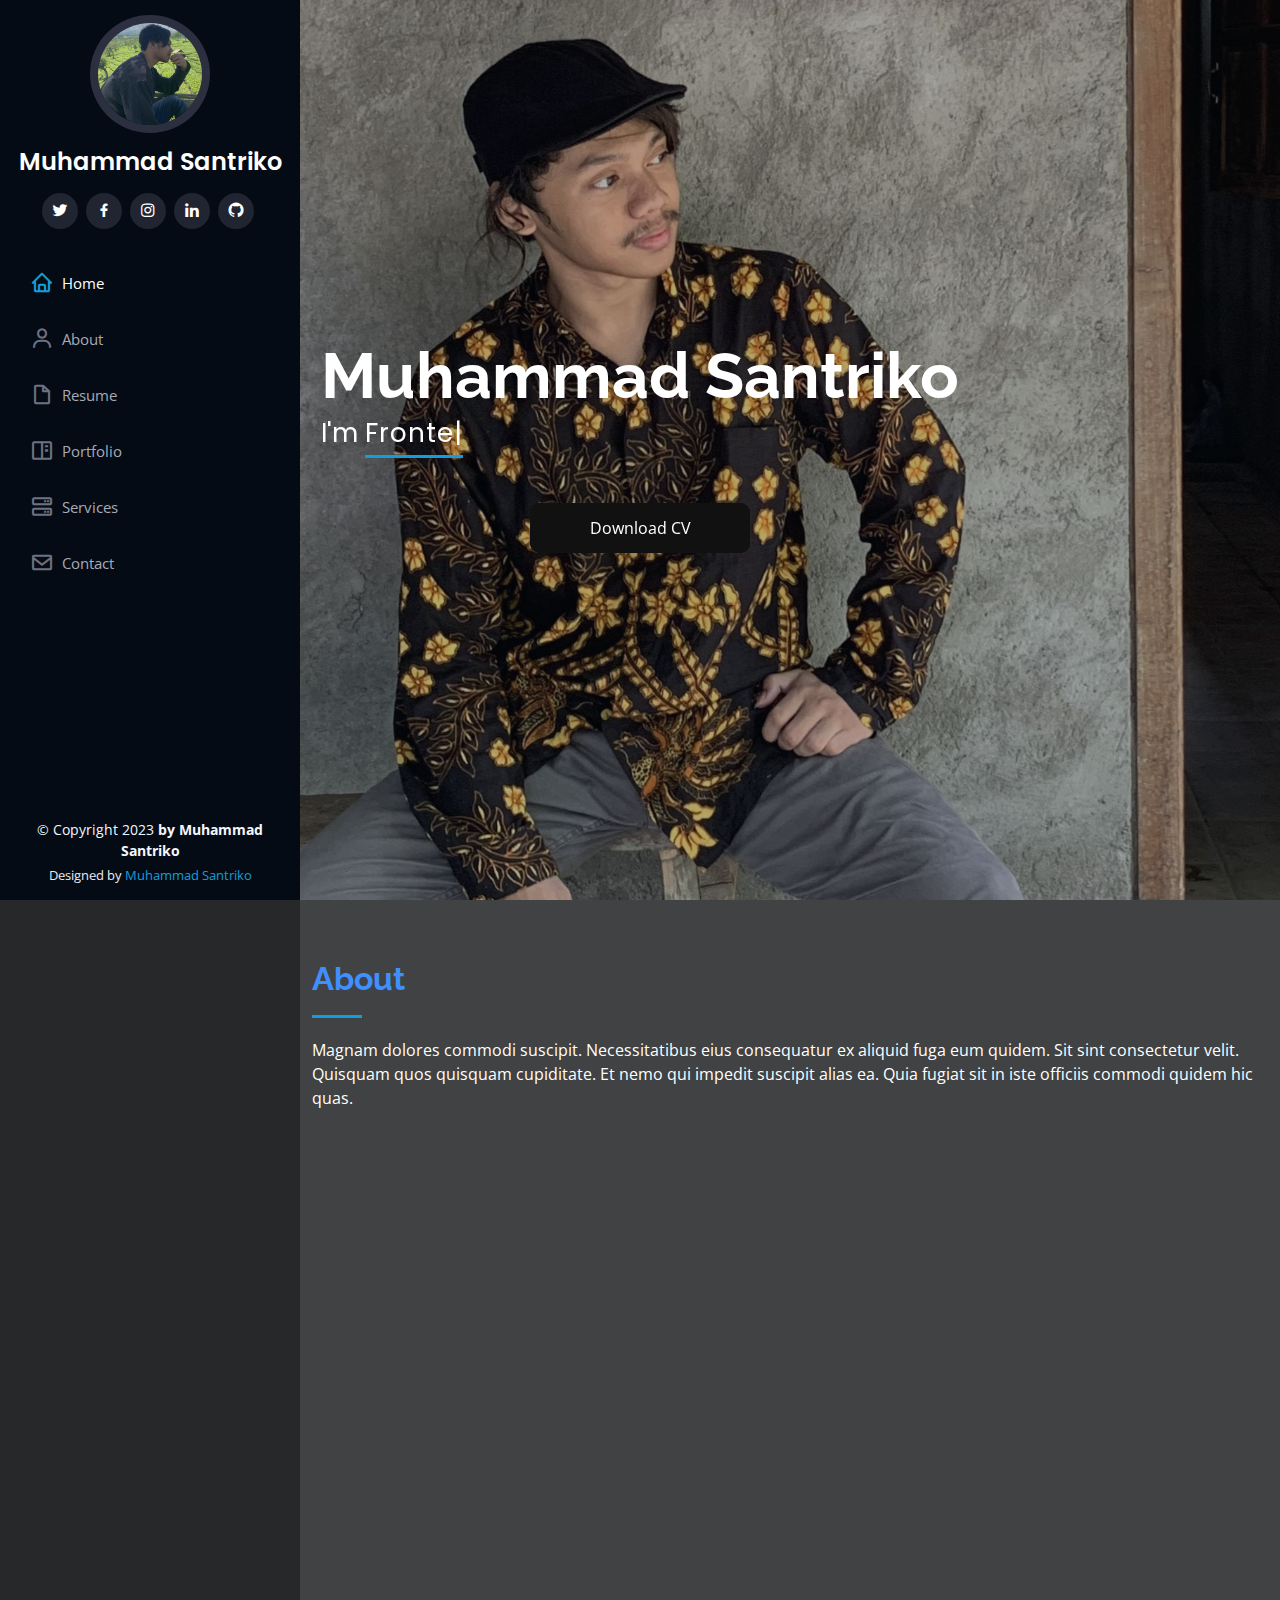
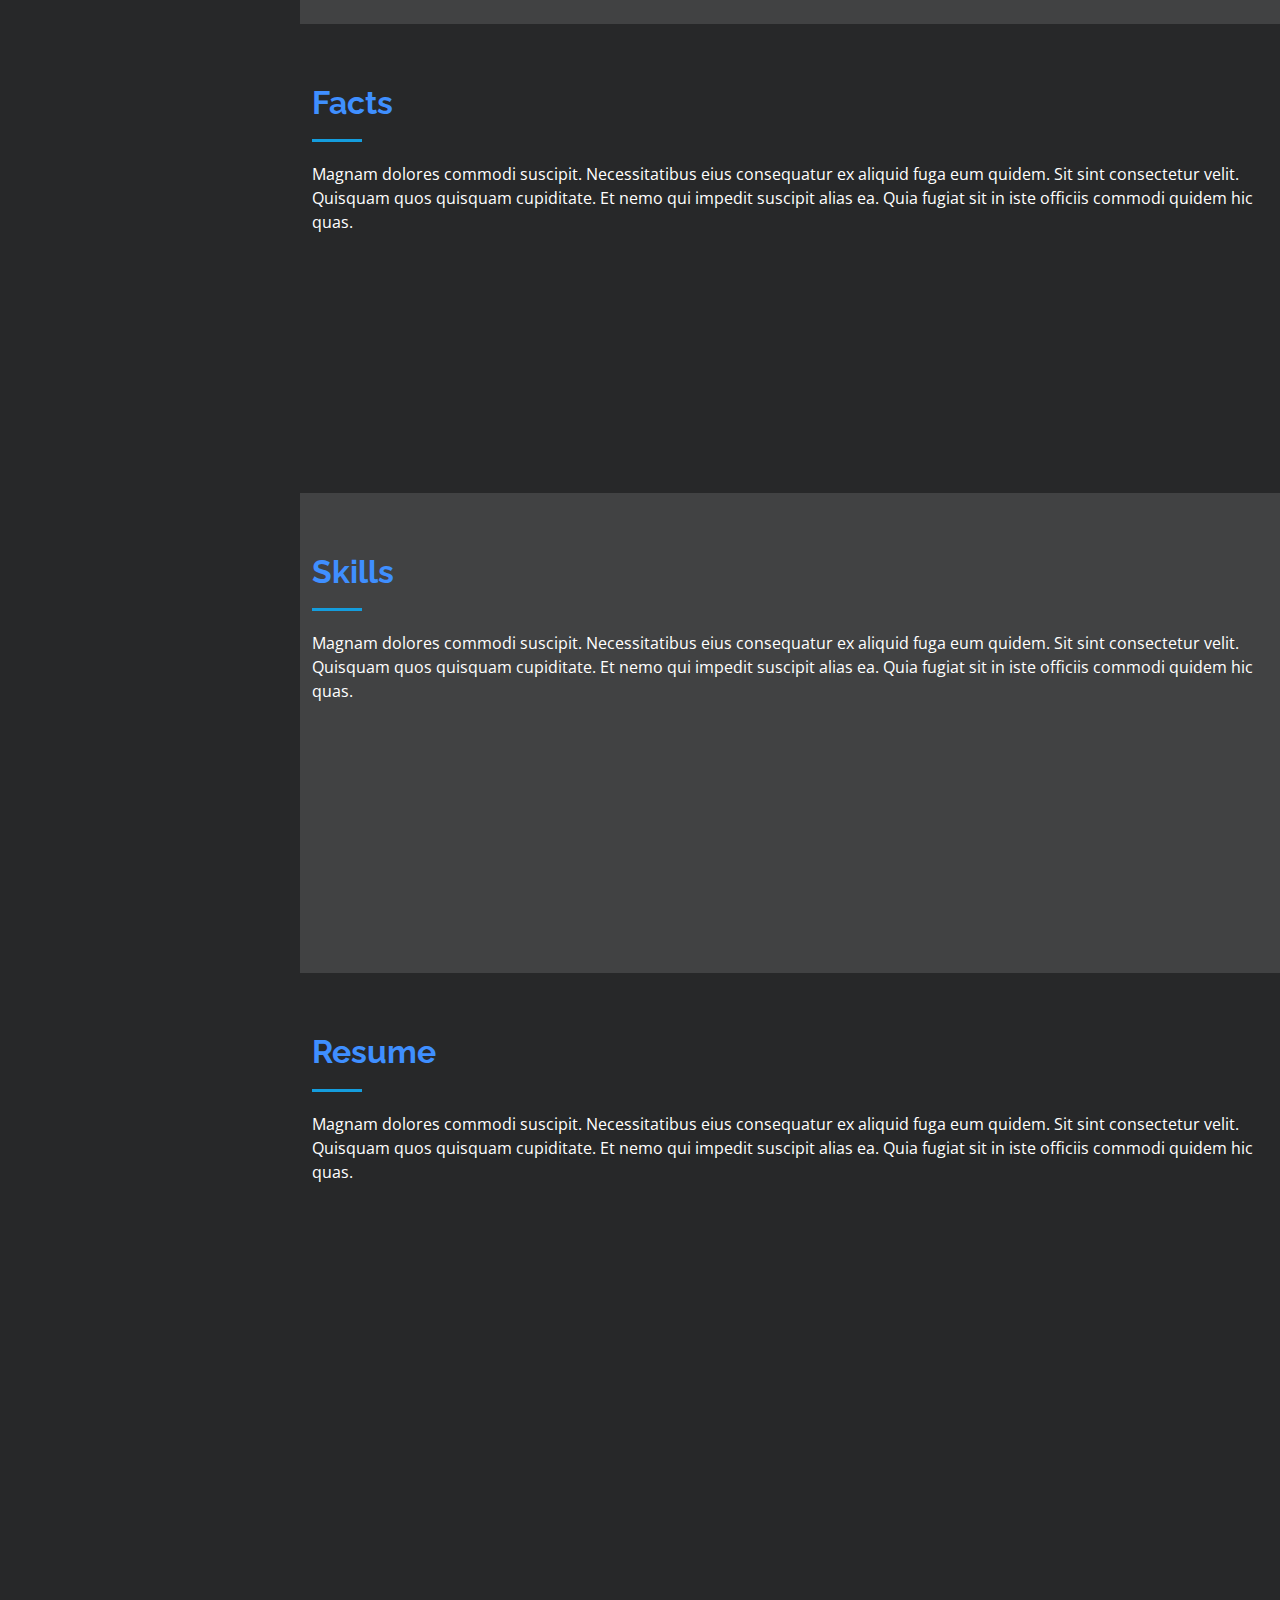
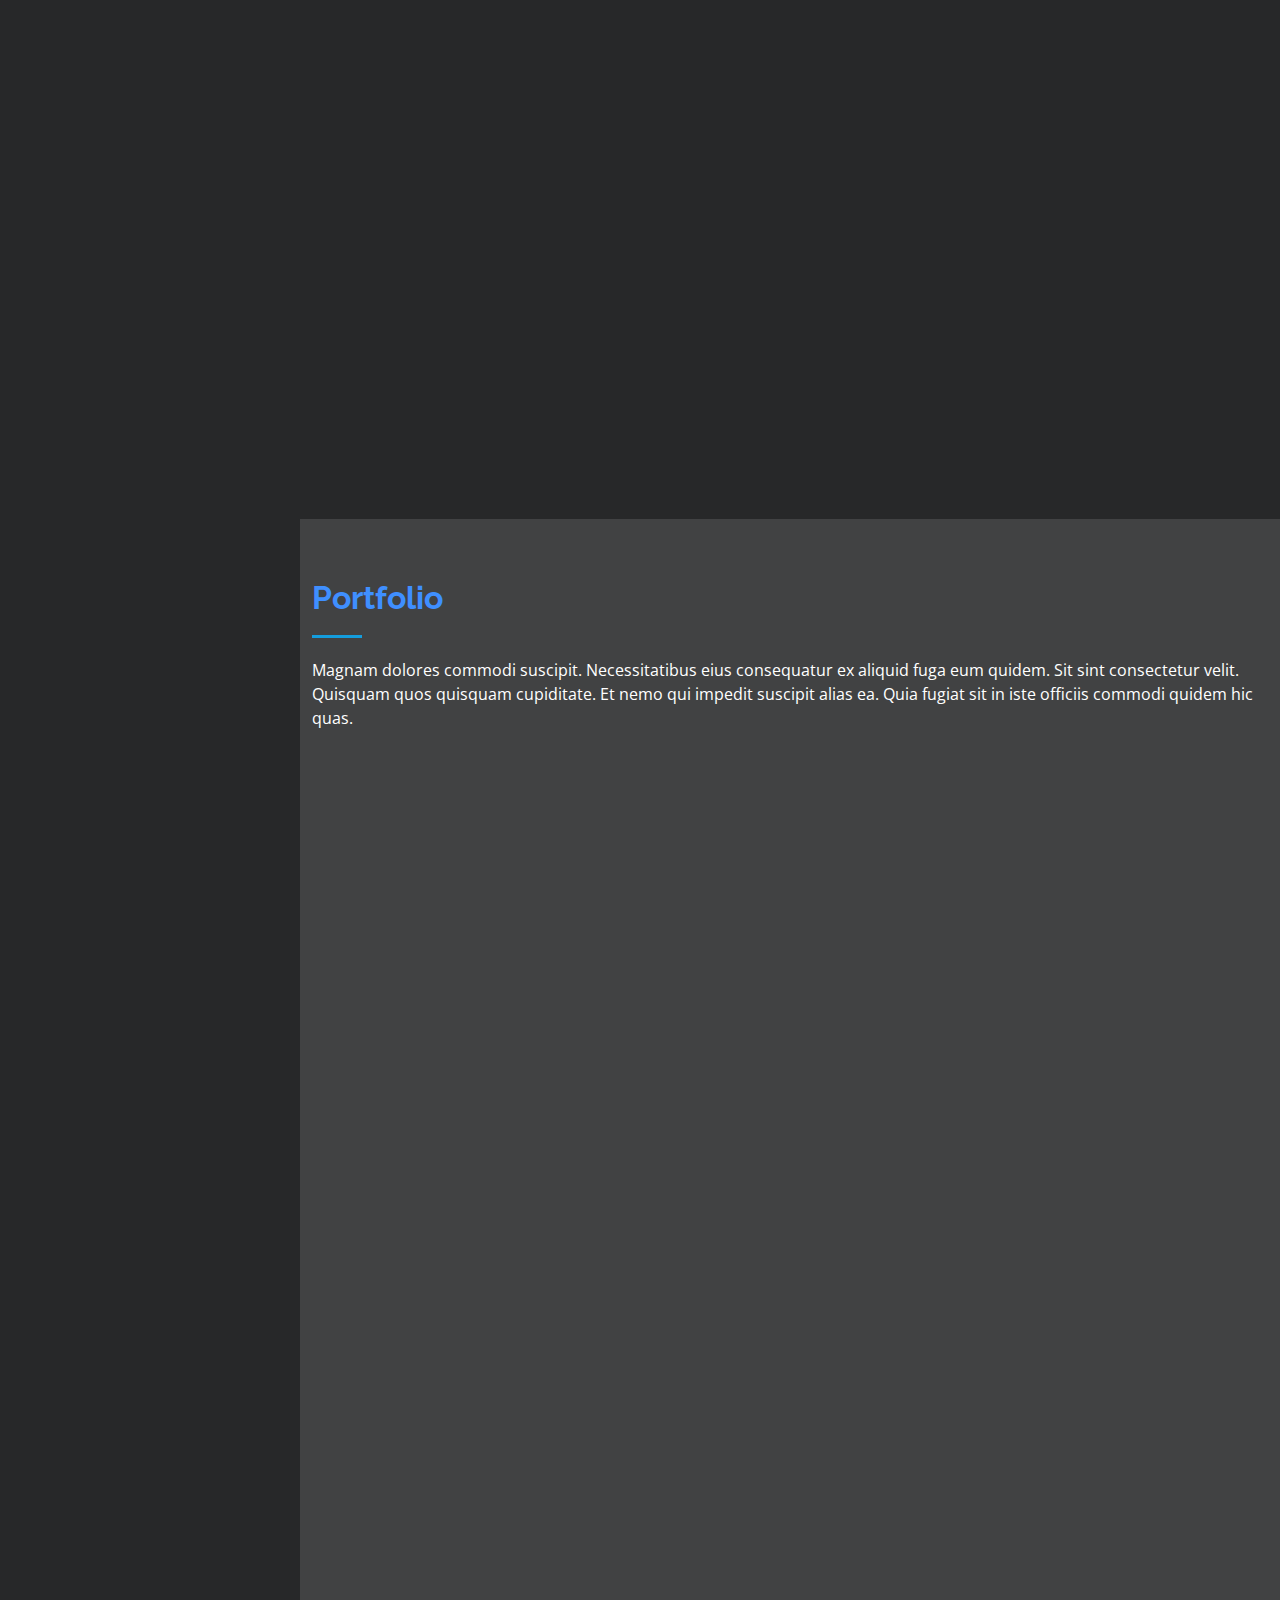
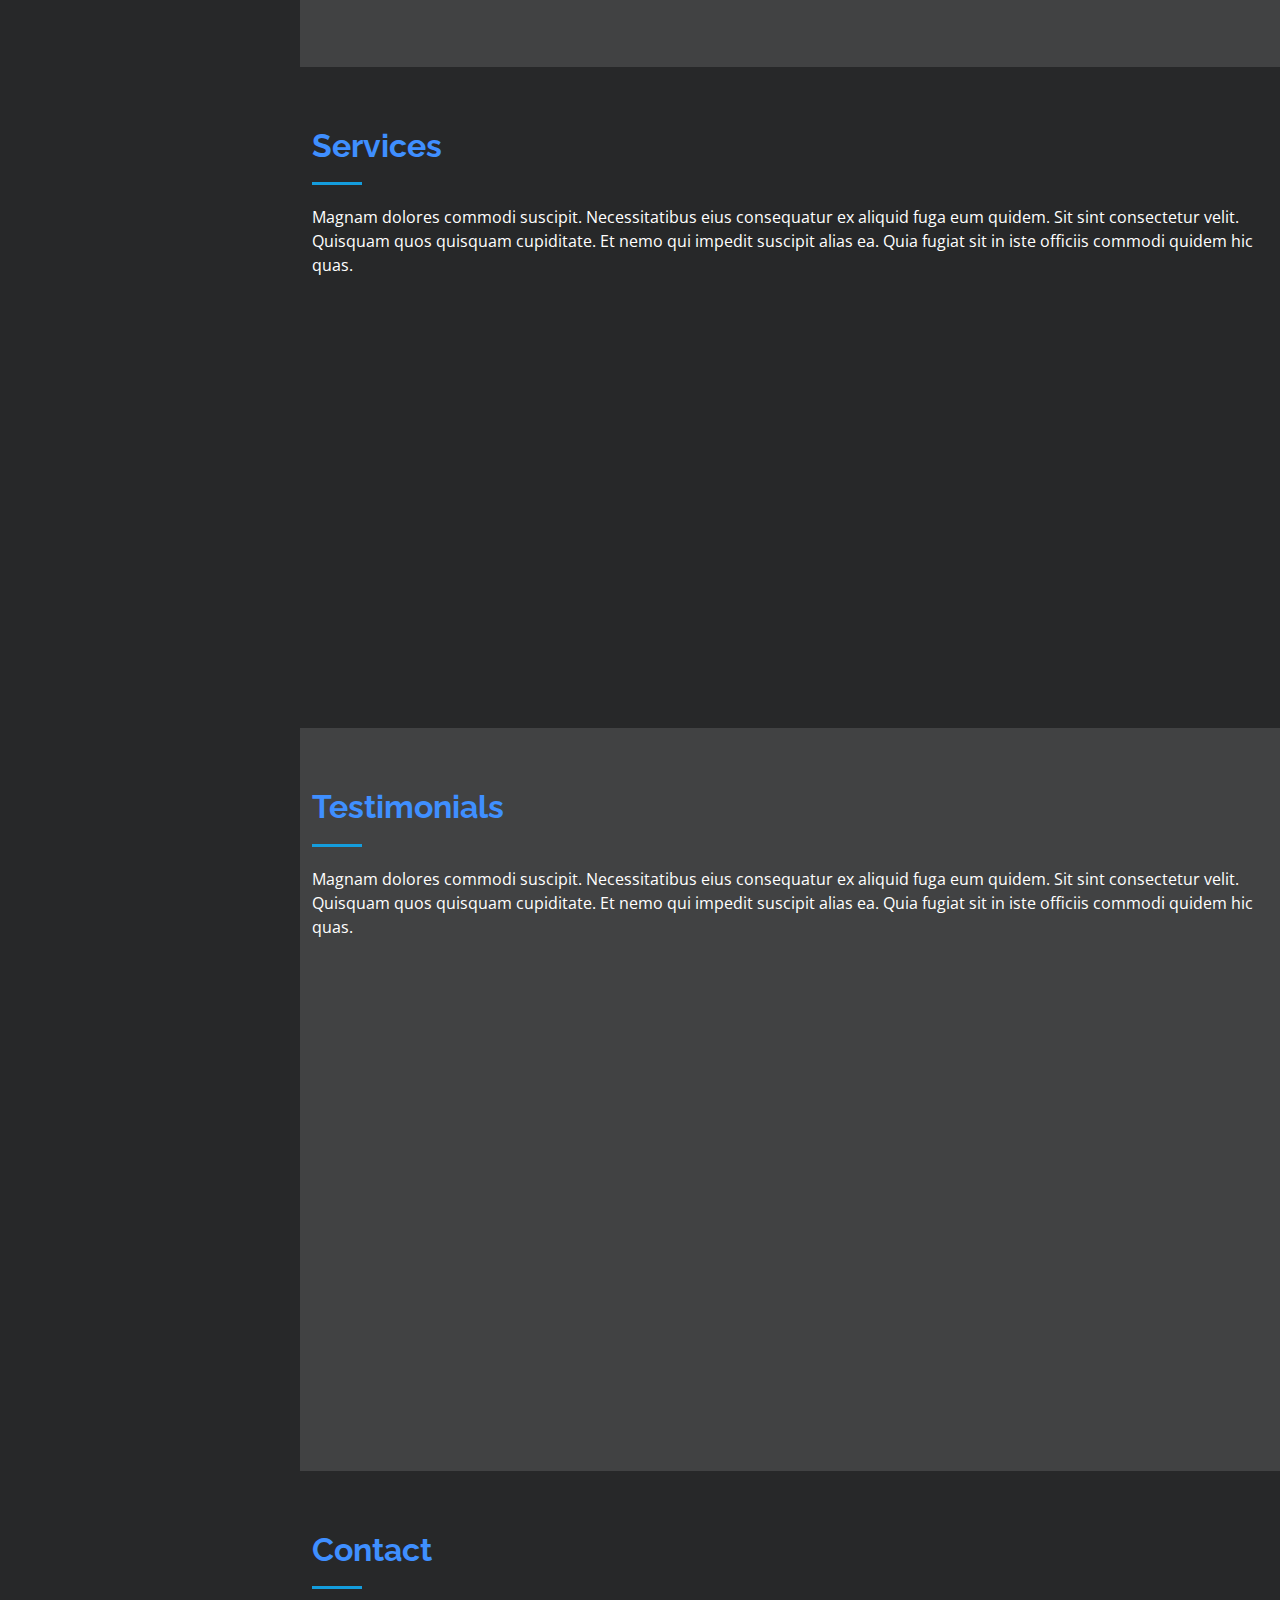
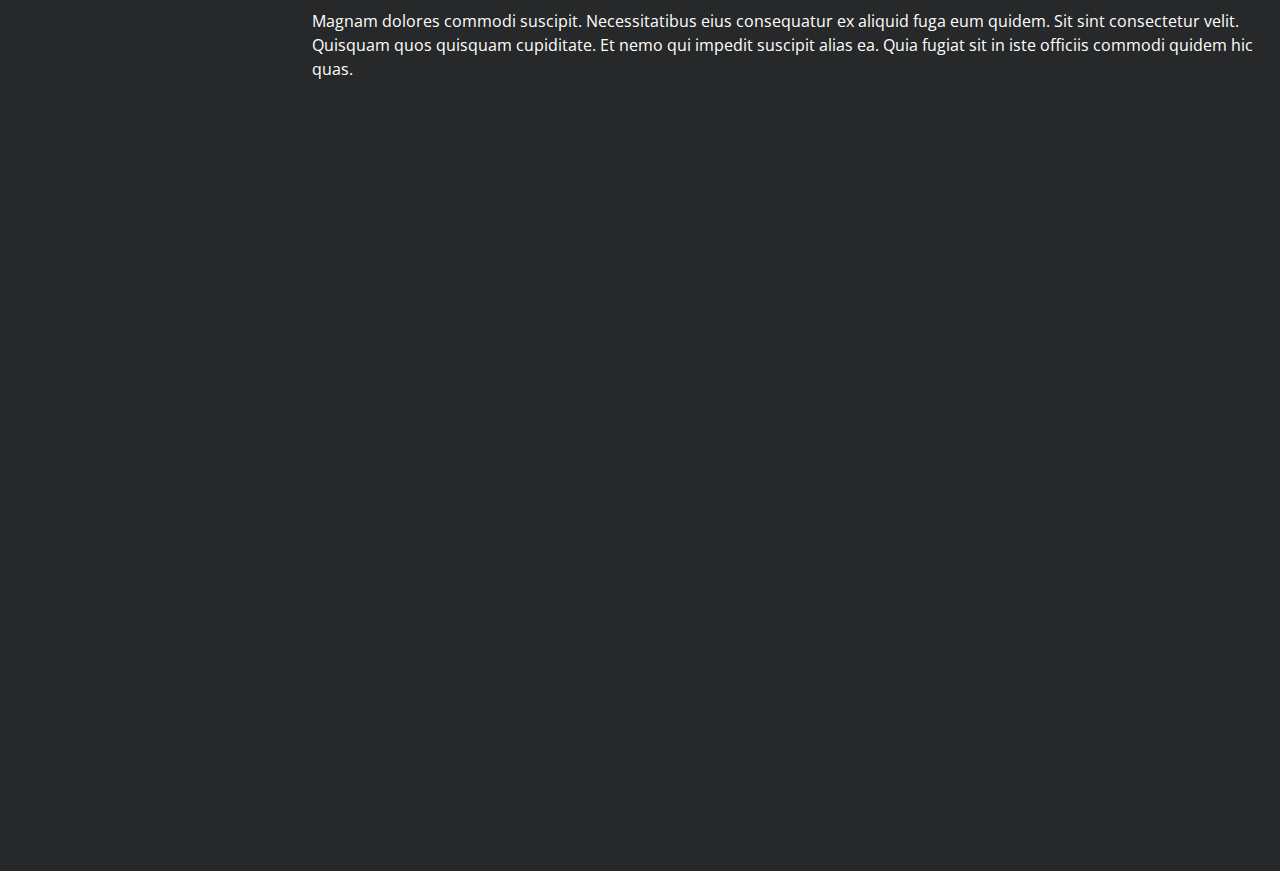
==== index.html @ e2ba1177 "first commit" ====
<!DOCTYPE html>
<html lang="en">
  <head>
    <meta charset="utf-8" />
    <meta content="width=device-width, initial-scale=1.0" name="viewport" />

    <title>Muhammad Santriko</title>
    <meta content="" name="description" />
    <meta content="" name="keywords" />

    <!-- Favicons -->
    <link href="assets/img/logo title.jpg" rel="icon" />
    <link href="assets/img/logo title.jpg" rel="logo title" />

    <!-- Google Fonts -->
    <link
      href="https://fonts.googleapis.com/css?family=Open+Sans:300,300i,400,400i,600,600i,700,700i|Raleway:300,300i,400,400i,500,500i,600,600i,700,700i|Poppins:300,300i,400,400i,500,500i,600,600i,700,700i"
      rel="stylesheet"
    />

    <!-- Vendor CSS Files -->
    <link href="assets/vendor/aos/aos.css" rel="stylesheet" />
    <link
      href="assets/vendor/bootstrap/css/bootstrap.min.css"
      rel="stylesheet"
    />
    <link
      href="assets/vendor/bootstrap-icons/bootstrap-icons.css"
      rel="stylesheet"
    />
    <link href="assets/vendor/boxicons/css/boxicons.min.css" rel="stylesheet" />
    <link
      href="assets/vendor/glightbox/css/glightbox.min.css"
      rel="stylesheet"
    />
    <link href="assets/vendor/swiper/swiper-bundle.min.css" rel="stylesheet" />

    <!-- Template Main CSS File -->
    <link href="assets/css/style.css" rel="stylesheet" />

    <!-- =======================================================
  * Template Name: iPortfolio
  * Updated: Mar 10 2023 with Bootstrap v5.2.3
  * Template URL: https://bootstrapmade.com/iportfolio-bootstrap-portfolio-websites-template/
  * Author: BootstrapMade.com
  * License: https://bootstrapmade.com/license/
  ======================================================== -->
  </head>

  <body>
    <!-- loading fake -->
    <!-- <div class="loader-wrapper">
      <span class="loader"><span class="loader-inner"></span></span>
    </div> -->
    <!-- ======= Mobile nav toggle button ======= -->
    <i class="bi bi-list mobile-nav-toggle d-xl-none"></i>

    <!-- ======= Header ======= -->
    <header id="header">
      <div class="d-flex flex-column">
        <div class="profile">
          <img
            src="assets/img/profile.JPG"
            alt=""
            class="img-fluid rounded-circle"
          />
          <h1 class="text-light">
            <a href="index.html">Muhammad Santriko </a>
          </h1>
          <div class="social-links mt-3 text-center">
            <a
              href="https://twitter.com/santrikoN"
              target="_blank"
              class="twitter"
              ><i class="bx bxl-twitter"></i
            ></a>
            <a
              href="https://www.facebook.com/profile.php?id=100075763914183"
              target="_blank"
              class="facebook"
              ><i class="bx bxl-facebook"></i
            ></a>
            <a
              href="https://instagram.com/realsantriko.id?igshid=Zjc2ZTc4Nzk="
              target="_blank"
              class="instagram"
              ><i class="bx bxl-instagram"></i
            ></a>
            <!-- <a href="#" target="_blank" class="google-plus"><i class="bx bxl-skype"></i></a> -->
            <a
              href="https://www.linkedin.com/in/muhammad-santriko-169169260/"
              target="_blank"
              class="linkedin"
              ><i class="bx bxl-linkedin"></i
            ></a>
            <a href="https://github.com/54nt71k0" target="_blank" class="github"
              ><i class="bx bxl-github"></i
            ></a>
          </div>
        </div>

        <nav id="navbar" class="nav-menu navbar">
          <ul>
            <li>
              <a href="#hero" class="nav-link scrollto active"
                ><i class="bx bx-home"></i> <span>Home</span></a
              >
            </li>
            <li>
              <a href="#about" class="nav-link scrollto"
                ><i class="bx bx-user"></i> <span>About</span></a
              >
            </li>
            <li>
              <a href="#resume" class="nav-link scrollto"
                ><i class="bx bx-file-blank"></i> <span>Resume</span></a
              >
            </li>
            <li>
              <a href="#portfolio" class="nav-link scrollto"
                ><i class="bx bx-book-content"></i> <span>Portfolio</span></a
              >
            </li>
            <li>
              <a href="#services" class="nav-link scrollto"
                ><i class="bx bx-server"></i> <span>Services</span></a
              >
            </li>
            <li>
              <a href="#contact" class="nav-link scrollto"
                ><i class="bx bx-envelope"></i> <span>Contact</span></a
              >
            </li>
          </ul>
        </nav>
        <!-- .nav-menu -->
      </div>
    </header>
    <!-- End Header -->

    <!-- ======= Hero Section ======= -->
    <section
      id="hero"
      class="d-flex flex-column justify-content-center align-items-center"
    >
      <div class="hero-container" data-aos="fade-in">
        <h1>Muhammad Santriko</h1>
        <p>
          I'm
          <span
            class="typed"
            data-typed-items="Frontend Developer, Designer, software engineer"
          ></span>
        </p>
        <div class="container d-flex justify-content-center align-items-center">
          <a href="assets/img/CV saya.pdf" target="_blank">
            <button class="glow-on-hover" type="button">Download CV</button>
          </a>
        </div>
      </div>
    </section>
    <!-- End Hero -->

    <main id="main">
      <!-- ======= About Section ======= -->
      <section id="about" class="about">
        <div class="container">
          <div class="section-title">
            <h2>About</h2>
            <p>
              Magnam dolores commodi suscipit. Necessitatibus eius consequatur
              ex aliquid fuga eum quidem. Sit sint consectetur velit. Quisquam
              quos quisquam cupiditate. Et nemo qui impedit suscipit alias ea.
              Quia fugiat sit in iste officiis commodi quidem hic quas.
            </p>
          </div>

          <div class="row">
            <div class="col-lg-4" data-aos="fade-right">
              <img src="assets/img/profile.JPG" class="img-fluid" alt="" />
            </div>
            <div class="col-lg-8 pt-4 pt-lg-0 content" data-aos="fade-left">
              <h3>Frontend Web Developer.</h3>
              <p class="fst-italic">
                Lorem ipsum dolor sit amet, consectetur adipiscing elit, sed do
                eiusmod tempor incididunt ut labore et dolore magna aliqua.
              </p>
              <div class="row">
                <div class="col-lg-6">
                  <ul>
                    <li>
                      <i class="bi bi-chevron-right"></i>
                      <strong>Birthday:</strong> <span>12 Jan 2003</span>
                    </li>
                    <li>
                      <i class="bi bi-chevron-right"></i>
                      <strong>Website:</strong> <span>www.ndaktau.com</span>
                    </li>
                    <li>
                      <i class="bi bi-chevron-right"></i>
                      <strong>Phone:</strong> <span>+62 881 0260 180 74</span>
                    </li>
                    <li>
                      <i class="bi bi-chevron-right"></i>
                      <strong>City:</strong>
                      <span
                        >Wadungasri Dalam 36 c, Waru, Sidoarjo, Indonesia</span
                      >
                    </li>
                  </ul>
                </div>
                <div class="col-lg-6">
                  <ul>
                    <li>
                      <i class="bi bi-chevron-right"></i> <strong>Age:</strong>
                      <span>20</span>
                    </li>
                    <li>
                      <i class="bi bi-chevron-right"></i>
                      <strong>Degree:</strong> <span>Master</span>
                    </li>
                    <li>
                      <i class="bi bi-chevron-right"></i>
                      <strong>PhEmailone:</strong>
                      <span>email@example.com</span>
                    </li>
                    <li>
                      <i class="bi bi-chevron-right"></i>
                      <strong>Freelance:</strong> <span>Fleksibel</span>
                    </li>
                  </ul>
                </div>
              </div>
              <p>
                Officiis eligendi itaque labore et dolorum mollitia officiis
                optio vero. Quisquam sunt adipisci omnis et ut. Nulla
                accusantium dolor incidunt officia tempore. Et eius omnis.
                Cupiditate ut dicta maxime officiis quidem quia. Sed et
                consectetur qui quia repellendus itaque neque. Aliquid amet
                quidem ut quaerat cupiditate. Ab et eum qui repellendus omnis
                culpa magni laudantium dolores.
              </p>
            </div>
          </div>
        </div>
      </section>
      <!-- End About Section -->

      <!-- ======= Facts Section ======= -->
      <section id="facts" class="facts">
        <div class="container">
          <div class="section-title">
            <h2>Facts</h2>
            <p>
              Magnam dolores commodi suscipit. Necessitatibus eius consequatur
              ex aliquid fuga eum quidem. Sit sint consectetur velit. Quisquam
              quos quisquam cupiditate. Et nemo qui impedit suscipit alias ea.
              Quia fugiat sit in iste officiis commodi quidem hic quas.
            </p>
          </div>

          <div class="row no-gutters">
            <div
              class="col-lg-3 col-md-6 d-md-flex align-items-md-stretch"
              data-aos="fade-up"
            >
              <div class="count-box">
                <i class="bi bi-emoji-smile"></i>
                <span
                  data-purecounter-start="0"
                  data-purecounter-end="232"
                  data-purecounter-duration="1"
                  class="purecounter"
                ></span>
                <p><strong>Happy Clients</strong> consequuntur quae</p>
              </div>
            </div>

            <div
              class="col-lg-3 col-md-6 d-md-flex align-items-md-stretch"
              data-aos="fade-up"
              data-aos-delay="100"
            >
              <div class="count-box">
                <i class="bi bi-journal-richtext"></i>
                <span
                  data-purecounter-start="0"
                  data-purecounter-end="521"
                  data-purecounter-duration="1"
                  class="purecounter"
                ></span>
                <p><strong>Projects</strong> adipisci atque cum quia aut</p>
              </div>
            </div>

            <div
              class="col-lg-3 col-md-6 d-md-flex align-items-md-stretch"
              data-aos="fade-up"
              data-aos-delay="200"
            >
              <div class="count-box">
                <i class="bi bi-headset"></i>
                <span
                  data-purecounter-start="0"
                  data-purecounter-end="1453"
                  data-purecounter-duration="1"
                  class="purecounter"
                ></span>
                <p><strong>Hours Of Support</strong> aut commodi quaerat</p>
              </div>
            </div>

            <div
              class="col-lg-3 col-md-6 d-md-flex align-items-md-stretch"
              data-aos="fade-up"
              data-aos-delay="300"
            >
              <div class="count-box">
                <i class="bi bi-people"></i>
                <span
                  data-purecounter-start="0"
                  data-purecounter-end="32"
                  data-purecounter-duration="1"
                  class="purecounter"
                ></span>
                <p><strong>Hard Workers</strong> rerum asperiores dolor</p>
              </div>
            </div>
          </div>
        </div>
      </section>
      <!-- End Facts Section -->

      <!-- ======= Skills Section ======= -->
      <section id="skills" class="skills section-bg">
        <div class="container">
          <div class="section-title">
            <h2>Skills</h2>
            <p>
              Magnam dolores commodi suscipit. Necessitatibus eius consequatur
              ex aliquid fuga eum quidem. Sit sint consectetur velit. Quisquam
              quos quisquam cupiditate. Et nemo qui impedit suscipit alias ea.
              Quia fugiat sit in iste officiis commodi quidem hic quas.
            </p>
          </div>

          <div class="row skills-content">
            <div class="col-lg-6" data-aos="fade-up">
              <div class="progress">
                <span class="skill">HTML <i class="val">100%</i></span>
                <div class="progress-bar-wrap">
                  <div
                    class="progress-bar"
                    role="progressbar"
                    aria-valuenow="100"
                    aria-valuemin="0"
                    aria-valuemax="100"
                  ></div>
                </div>
              </div>

              <div class="progress">
                <span class="skill">CSS <i class="val">90%</i></span>
                <div class="progress-bar-wrap">
                  <div
                    class="progress-bar"
                    role="progressbar"
                    aria-valuenow="90"
                    aria-valuemin="0"
                    aria-valuemax="100"
                  ></div>
                </div>
              </div>

              <div class="progress">
                <span class="skill">JavaScript <i class="val">75%</i></span>
                <div class="progress-bar-wrap">
                  <div
                    class="progress-bar"
                    role="progressbar"
                    aria-valuenow="75"
                    aria-valuemin="0"
                    aria-valuemax="100"
                  ></div>
                </div>
              </div>
            </div>

            <div class="col-lg-6" data-aos="fade-up" data-aos-delay="100">
              <div class="progress">
                <span class="skill">PHP <i class="val">80%</i></span>
                <div class="progress-bar-wrap">
                  <div
                    class="progress-bar"
                    role="progressbar"
                    aria-valuenow="80"
                    aria-valuemin="0"
                    aria-valuemax="100"
                  ></div>
                </div>
              </div>

              <div class="progress">
                <span class="skill">Figma <i class="val">90%</i></span>
                <div class="progress-bar-wrap">
                  <div
                    class="progress-bar"
                    role="progressbar"
                    aria-valuenow="90"
                    aria-valuemin="0"
                    aria-valuemax="100"
                  ></div>
                </div>
              </div>

              <!-- <div class="progress">
                <span class="skill">WordPress/CMS <i class="val">90%</i></span>
                <div class="progress-bar-wrap">
                  <div
                    class="progress-bar"
                    role="progressbar"
                    aria-valuenow="90"
                    aria-valuemin="0"
                    aria-valuemax="100"
                  ></div>
                </div>
              </div> -->

              <div class="progress">
                <span class="skill">Corel Draw <i class="val">80%</i></span>
                <div class="progress-bar-wrap">
                  <div
                    class="progress-bar"
                    role="progressbar"
                    aria-valuenow="80"
                    aria-valuemin="0"
                    aria-valuemax="100"
                  ></div>
                </div>
              </div>
            </div>
          </div>
        </div>
      </section>
      <!-- End Skills Section -->

      <!-- ======= Resume Section ======= -->
      <section id="resume" class="resume">
        <div class="container">
          <div class="section-title">
            <h2>Resume</h2>
            <p>
              Magnam dolores commodi suscipit. Necessitatibus eius consequatur
              ex aliquid fuga eum quidem. Sit sint consectetur velit. Quisquam
              quos quisquam cupiditate. Et nemo qui impedit suscipit alias ea.
              Quia fugiat sit in iste officiis commodi quidem hic quas.
            </p>
          </div>

          <div class="row">
            <div class="col-lg-6" data-aos="fade-up">
              <h3 class="resume-title">Ringkasan</h3>
              <div class="resume-item pb-0">
                <h4>Muhammad Santriko</h4>
                <p>
                  <em style="color: #ffff"
                    >Innovative and deadline-driven Graphic Designer with 3+
                    years of experience designing and developing user-centered
                    digital/print marketing material from initial concept to
                    final, polished deliverable.</em
                  >
                </p>
                <ul>
                  <li style="color: #ffff">Portland par 127,Orlando, FL</li>
                  <li style="color: #ffff">(123) 456-7891</li>
                  <li style="color: #ffff">alice.barkley@example.com</li>
                </ul>
              </div>

              <h3 class="resume-title">Pendidikan</h3>
              <div class="resume-item">
                <h4>Multimedia &amp; Desain Grafis</h4>
                <h5>2018 - 2021</h5>
                <p><em style="color: #ffff">SMK AL-ISLAH SURABAYA</em></p>
                <p style="color: #ffff">
                  Qui deserunt veniam. Et sed aliquam labore tempore sed
                  quisquam iusto autem sit. Ea vero voluptatum qui ut
                  dignissimos deleniti nerada porti sand markend
                </p>
              </div>
              <div class="resume-item">
                <h4>Sarjana Informatika</h4>
                <h5>2021 - 202...</h5>
                <p>
                  <em style="color: #ffff">Universitas 17 Agustus Surabaya</em>
                </p>
                <p style="color: #ffff">
                  Quia nobis sequi est occaecati aut. Repudiandae et iusto quae
                  reiciendis et quis Eius vel ratione eius unde vitae rerum
                  voluptates asperiores voluptatem Earum molestiae consequatur
                  neque etlon sader mart dila
                </p>
              </div>
            </div>
            <div class="col-lg-6" data-aos="fade-up" data-aos-delay="100">
              <h3 class="resume-title">Pengalaman Profesional</h3>
              <div class="resume-item">
                <h4>Junior Frontend Developer</h4>
                <h5>2023 - Sekarang</h5>
                <p><em style="color: #ffff">Di sekitar</em></p>
                <ul>
                  <li style="color: #ffff">
                    Lead in the design, development, and implementation of the
                    graphic, layout, and production communication materials
                  </li>
                  <li style="color: #ffff">
                    Delegate tasks to the 7 members of the design team and
                    provide counsel on all aspects of the project.
                  </li>
                  <li style="color: #ffff">
                    Supervise the assessment of all graphic materials in order
                    to ensure quality and accuracy of the design
                  </li>
                  <li style="color: #ffff">
                    Oversee the efficient use of production project budgets
                    ranging from $2,000 - $25,000
                  </li>
                </ul>
              </div>
              <div class="resume-item">
                <h4>Graphic design specialist</h4>
                <h5>2017 - 2018</h5>
                <p>
                  <em style="color: #ffff"
                    >Stepping Stone Advertising, New York, NY</em
                  >
                </p>
                <ul>
                  <li style="color: #ffff">
                    Developed numerous marketing programs (logos,
                    brochures,infographics, presentations, and advertisements).
                  </li>
                  <li style="color: #ffff">
                    Managed up to 5 projects or tasks at a given time while
                    under pressure
                  </li>
                  <li style="color: #ffff">
                    Recommended and consulted with clients on the most
                    appropriate graphic design
                  </li>
                  <li style="color: #ffff">
                    Created 4+ design presentations and proposals a month for
                    clients and account managers
                  </li>
                </ul>
              </div>
            </div>
          </div>
        </div>
      </section>
      <!-- End Resume Section -->

      <!-- ======= Portfolio Section ======= -->
      <section id="portfolio" class="portfolio section-bg">
        <div class="container">
          <div class="section-title">
            <h2>Portfolio</h2>
            <p>
              Magnam dolores commodi suscipit. Necessitatibus eius consequatur
              ex aliquid fuga eum quidem. Sit sint consectetur velit. Quisquam
              quos quisquam cupiditate. Et nemo qui impedit suscipit alias ea.
              Quia fugiat sit in iste officiis commodi quidem hic quas.
            </p>
          </div>

          <div class="row" data-aos="fade-up">
            <div class="col-lg-12 d-flex justify-content-center">
              <ul id="portfolio-flters">
                <li data-filter="*" class="filter-active">All</li>
                <li data-filter=".filter-app">App</li>
                <li data-filter=".filter-card">Card</li>
                <li data-filter=".filter-web">Web</li>
              </ul>
            </div>
          </div>

          <div
            class="row portfolio-container"
            data-aos="fade-up"
            data-aos-delay="100"
          >
            <div class="col-lg-4 col-md-6 portfolio-item filter-app">
              <div class="portfolio-wrap">
                <img
                  src="assets/img/portfolio/portfolio-1.jpg"
                  class="img-fluid"
                  alt=""
                />
                <div class="portfolio-links">
                  <a
                    href="assets/img/portfolio/portfolio-1.jpg"
                    data-gallery="portfolioGallery"
                    class="portfolio-lightbox"
                    title="App 1"
                    ><i class="bi bi-zoom-in"></i
                  ></a>
                  <a href="portfolio-details.html" title="More Details"
                    ><i class="bx bx-link"></i
                  ></a>
                </div>
              </div>
            </div>

            <div class="col-lg-4 col-md-6 portfolio-item filter-web">
              <div class="portfolio-wrap">
                <img
                  src="assets/img/portfolio/portfolio-2.jpg"
                  class="img-fluid"
                  alt=""
                />
                <div class="portfolio-links">
                  <a
                    href="assets/img/portfolio/portfolio-2.jpg"
                    data-gallery="portfolioGallery"
                    class="portfolio-lightbox"
                    title="Web 3"
                    ><i class="bi bi-zoom-in"></i
                  ></a>
                  <a href="portfolio-details.html" title="More Details"
                    ><i class="bx bx-link"></i
                  ></a>
                </div>
              </div>
            </div>

            <div class="col-lg-4 col-md-6 portfolio-item filter-app">
              <div class="portfolio-wrap">
                <img
                  src="assets/img/portfolio/portfolio-3.jpg"
                  class="img-fluid"
                  alt=""
                />
                <div class="portfolio-links">
                  <a
                    href="assets/img/portfolio/portfolio-3.jpg"
                    data-gallery="portfolioGallery"
                    class="portfolio-lightbox"
                    title="App 2"
                    ><i class="bi bi-zoom-in"></i
                  ></a>
                  <a href="portfolio-details.html" title="More Details"
                    ><i class="bx bx-link"></i
                  ></a>
                </div>
              </div>
            </div>

            <div class="col-lg-4 col-md-6 portfolio-item filter-card">
              <div class="portfolio-wrap">
                <img
                  src="assets/img/portfolio/portfolio-4.jpg"
                  class="img-fluid"
                  alt=""
                />
                <div class="portfolio-links">
                  <a
                    href="assets/img/portfolio/portfolio-4.jpg"
                    data-gallery="portfolioGallery"
                    class="portfolio-lightbox"
                    title="Card 2"
                    ><i class="bi bi-zoom-in"></i
                  ></a>
                  <a href="portfolio-details.html" title="More Details"
                    ><i class="bx bx-link"></i
                  ></a>
                </div>
              </div>
            </div>

            <div class="col-lg-4 col-md-6 portfolio-item filter-web">
              <div class="portfolio-wrap">
                <img
                  src="assets/img/portfolio/portfolio-5.jpg"
                  class="img-fluid"
                  alt=""
                />
                <div class="portfolio-links">
                  <a
                    href="assets/img/portfolio/portfolio-5.jpg"
                    data-gallery="portfolioGallery"
                    class="portfolio-lightbox"
                    title="Web 2"
                    ><i class="bi bi-zoom-in"></i
                  ></a>
                  <a href="portfolio-details.html" title="More Details"
                    ><i class="bx bx-link"></i
                  ></a>
                </div>
              </div>
            </div>

            <div class="col-lg-4 col-md-6 portfolio-item filter-app">
              <div class="portfolio-wrap">
                <img
                  src="assets/img/portfolio/portfolio-6.jpg"
                  class="img-fluid"
                  alt=""
                />
                <div class="portfolio-links">
                  <a
                    href="assets/img/portfolio/portfolio-6.jpg"
                    data-gallery="portfolioGallery"
                    class="portfolio-lightbox"
                    title="App 3"
                    ><i class="bi bi-zoom-in"></i
                  ></a>
                  <a href="portfolio-details.html" title="More Details"
                    ><i class="bx bx-link"></i
                  ></a>
                </div>
              </div>
            </div>

            <div class="col-lg-4 col-md-6 portfolio-item filter-card">
              <div class="portfolio-wrap">
                <img
                  src="assets/img/portfolio/portfolio-7.jpg"
                  class="img-fluid"
                  alt=""
                />
                <div class="portfolio-links">
                  <a
                    href="assets/img/portfolio/portfolio-7.jpg"
                    data-gallery="portfolioGallery"
                    class="portfolio-lightbox"
                    title="Card 1"
                    ><i class="bi bi-zoom-in"></i
                  ></a>
                  <a href="portfolio-details.html" title="More Details"
                    ><i class="bx bx-link"></i
                  ></a>
                </div>
              </div>
            </div>

            <div class="col-lg-4 col-md-6 portfolio-item filter-card">
              <div class="portfolio-wrap">
                <img
                  src="assets/img/portfolio/portfolio-8.jpg"
                  class="img-fluid"
                  alt=""
                />
                <div class="portfolio-links">
                  <a
                    href="assets/img/portfolio/portfolio-8.jpg"
                    data-gallery="portfolioGallery"
                    class="portfolio-lightbox"
                    title="Card 3"
                    ><i class="bi bi-zoom-in"></i
                  ></a>
                  <a href="portfolio-details.html" title="More Details"
                    ><i class="bx bx-link"></i
                  ></a>
                </div>
              </div>
            </div>

            <div class="col-lg-4 col-md-6 portfolio-item filter-web">
              <div class="portfolio-wrap">
                <img
                  src="assets/img/portfolio/portfolio-9.jpg"
                  class="img-fluid"
                  alt=""
                />
                <div class="portfolio-links">
                  <a
                    href="assets/img/portfolio/portfolio-9.jpg"
                    data-gallery="portfolioGallery"
                    class="portfolio-lightbox"
                    title="Web 3"
                    ><i class="bi bi-zoom-in"></i
                  ></a>
                  <a href="portfolio-details.html" title="More Details"
                    ><i class="bx bx-link"></i
                  ></a>
                </div>
              </div>
            </div>
          </div>
        </div>
      </section>
      <!-- End Portfolio Section -->

      <!-- ======= Services Section ======= -->
      <section id="services" class="services">
        <div class="container">
          <div class="section-title">
            <h2>Services</h2>
            <p>
              Magnam dolores commodi suscipit. Necessitatibus eius consequatur
              ex aliquid fuga eum quidem. Sit sint consectetur velit. Quisquam
              quos quisquam cupiditate. Et nemo qui impedit suscipit alias ea.
              Quia fugiat sit in iste officiis commodi quidem hic quas.
            </p>
          </div>

          <div class="row">
            <div class="col-lg-4 col-md-6 icon-box" data-aos="fade-up">
              <div class="icon"><i class="bi bi-briefcase"></i></div>
              <h4 class="title"><a href="">Lorem Ipsum</a></h4>
              <p class="description">
                Voluptatum deleniti atque corrupti quos dolores et quas
                molestias excepturi sint occaecati cupiditate non provident
              </p>
            </div>
            <div
              class="col-lg-4 col-md-6 icon-box"
              data-aos="fade-up"
              data-aos-delay="100"
            >
              <div class="icon"><i class="bi bi-card-checklist"></i></div>
              <h4 class="title"><a href="">Dolor Sitema</a></h4>
              <p class="description">
                Minim veniam, quis nostrud exercitation ullamco laboris nisi ut
                aliquip ex ea commodo consequat tarad limino ata
              </p>
            </div>
            <div
              class="col-lg-4 col-md-6 icon-box"
              data-aos="fade-up"
              data-aos-delay="200"
            >
              <div class="icon"><i class="bi bi-bar-chart"></i></div>
              <h4 class="title"><a href="">Sed ut perspiciatis</a></h4>
              <p class="description">
                Duis aute irure dolor in reprehenderit in voluptate velit esse
                cillum dolore eu fugiat nulla pariatur
              </p>
            </div>
            <div
              class="col-lg-4 col-md-6 icon-box"
              data-aos="fade-up"
              data-aos-delay="300"
            >
              <div class="icon"><i class="bi bi-binoculars"></i></div>
              <h4 class="title"><a href="">Magni Dolores</a></h4>
              <p class="description">
                Excepteur sint occaecat cupidatat non proident, sunt in culpa
                qui officia deserunt mollit anim id est laborum
              </p>
            </div>
            <div
              class="col-lg-4 col-md-6 icon-box"
              data-aos="fade-up"
              data-aos-delay="400"
            >
              <div class="icon"><i class="bi bi-brightness-high"></i></div>
              <h4 class="title"><a href="">Nemo Enim</a></h4>
              <p class="description">
                At vero eos et accusamus et iusto odio dignissimos ducimus qui
                blanditiis praesentium voluptatum deleniti atque
              </p>
            </div>
            <div
              class="col-lg-4 col-md-6 icon-box"
              data-aos="fade-up"
              data-aos-delay="500"
            >
              <div class="icon"><i class="bi bi-calendar4-week"></i></div>
              <h4 class="title"><a href="">Eiusmod Tempor</a></h4>
              <p class="description">
                Et harum quidem rerum facilis est et expedita distinctio. Nam
                libero tempore, cum soluta nobis est eligendi
              </p>
            </div>
          </div>
        </div>
      </section>
      <!-- End Services Section -->

      <!-- ======= Testimonials Section ======= -->
      <section id="testimonials" class="testimonials section-bg">
        <div class="container">
          <div class="section-title">
            <h2>Testimonials</h2>
            <p>
              Magnam dolores commodi suscipit. Necessitatibus eius consequatur
              ex aliquid fuga eum quidem. Sit sint consectetur velit. Quisquam
              quos quisquam cupiditate. Et nemo qui impedit suscipit alias ea.
              Quia fugiat sit in iste officiis commodi quidem hic quas.
            </p>
          </div>

          <div
            class="testimonials-slider swiper"
            data-aos="fade-up"
            data-aos-delay="100"
          >
            <div class="swiper-wrapper">
              <div class="swiper-slide">
                <div class="testimonial-item" data-aos="fade-up">
                  <p>
                    <i class="bx bxs-quote-alt-left quote-icon-left"></i>
                    Proin iaculis purus consequat sem cure digni ssim donec
                    porttitora entum suscipit rhoncus. Accusantium quam,
                    ultricies eget id, aliquam eget nibh et. Maecen aliquam,
                    risus at semper.
                    <i class="bx bxs-quote-alt-right quote-icon-right"></i>
                  </p>
                  <img
                    src="assets/img/testimonials/testimonials-1.jpg"
                    class="testimonial-img"
                    alt=""
                  />
                  <h3>Saul Goodman</h3>
                  <h4>Ceo &amp; Founder</h4>
                </div>
              </div>
              <!-- End testimonial item -->

              <div class="swiper-slide">
                <div
                  class="testimonial-item"
                  data-aos="fade-up"
                  data-aos-delay="100"
                >
                  <p>
                    <i class="bx bxs-quote-alt-left quote-icon-left"></i>
                    Export tempor illum tamen malis malis eram quae irure esse
                    labore quem cillum quid cillum eram malis quorum velit fore
                    eram velit sunt aliqua noster fugiat irure amet legam anim
                    culpa.
                    <i class="bx bxs-quote-alt-right quote-icon-right"></i>
                  </p>
                  <img
                    src="assets/img/testimonials/testimonials-2.jpg"
                    class="testimonial-img"
                    alt=""
                  />
                  <h3>Sara Wilsson</h3>
                  <h4>Designer</h4>
                </div>
              </div>
              <!-- End testimonial item -->

              <div class="swiper-slide">
                <div
                  class="testimonial-item"
                  data-aos="fade-up"
                  data-aos-delay="200"
                >
                  <p>
                    <i class="bx bxs-quote-alt-left quote-icon-left"></i>
                    Enim nisi quem export duis labore cillum quae magna enim
                    sint quorum nulla quem veniam duis minim tempor labore quem
                    eram duis noster aute amet eram fore quis sint minim.
                    <i class="bx bxs-quote-alt-right quote-icon-right"></i>
                  </p>
                  <img
                    src="assets/img/testimonials/testimonials-3.jpg"
                    class="testimonial-img"
                    alt=""
                  />
                  <h3>Jena Karlis</h3>
                  <h4>Store Owner</h4>
                </div>
              </div>
              <!-- End testimonial item -->

              <div class="swiper-slide">
                <div
                  class="testimonial-item"
                  data-aos="fade-up"
                  data-aos-delay="300"
                >
                  <p>
                    <i class="bx bxs-quote-alt-left quote-icon-left"></i>
                    Fugiat enim eram quae cillum dolore dolor amet nulla culpa
                    multos export minim fugiat minim velit minim dolor enim duis
                    veniam ipsum anim magna sunt elit fore quem dolore labore
                    illum veniam.
                    <i class="bx bxs-quote-alt-right quote-icon-right"></i>
                  </p>
                  <img
                    src="assets/img/testimonials/testimonials-4.jpg"
                    class="testimonial-img"
                    alt=""
                  />
                  <h3>Matt Brandon</h3>
                  <h4>Freelancer</h4>
                </div>
              </div>
              <!-- End testimonial item -->

              <div class="swiper-slide">
                <div
                  class="testimonial-item"
                  data-aos="fade-up"
                  data-aos-delay="400"
                >
                  <p>
                    <i class="bx bxs-quote-alt-left quote-icon-left"></i>
                    Quis quorum aliqua sint quem legam fore sunt eram irure
                    aliqua veniam tempor noster veniam enim culpa labore duis
                    sunt culpa nulla illum cillum fugiat legam esse veniam culpa
                    fore nisi cillum quid.
                    <i class="bx bxs-quote-alt-right quote-icon-right"></i>
                  </p>
                  <img
                    src="assets/img/testimonials/testimonials-5.jpg"
                    class="testimonial-img"
                    alt=""
                  />
                  <h3>John Larson</h3>
                  <h4>Entrepreneur</h4>
                </div>
              </div>
              <!-- End testimonial item -->
            </div>
            <div class="swiper-pagination"></div>
          </div>
        </div>
      </section>
      <!-- End Testimonials Section -->

      <!-- ======= Contact Section ======= -->
      <section id="contact" class="contact">
        <div class="container">
          <div class="section-title">
            <h2>Contact</h2>
            <p>
              Magnam dolores commodi suscipit. Necessitatibus eius consequatur
              ex aliquid fuga eum quidem. Sit sint consectetur velit. Quisquam
              quos quisquam cupiditate. Et nemo qui impedit suscipit alias ea.
              Quia fugiat sit in iste officiis commodi quidem hic quas.
            </p>
          </div>

          <div class="row" data-aos="fade-in">
            <div class="col-lg-5 d-flex align-items-stretch">
              <div class="info">
                <div class="address">
                  <i class="bi bi-geo-alt"></i>
                  <h4>Location:</h4>
                  <p>Wadungasri Dalam 36 c, Waru, Sidoarjo, Indonesia</p>
                </div>

                <div class="email">
                  <a href="mailto:santriko77@gmail.com">
                    <i class="bi bi-envelope"></i>
                  </a>
                  <h4>Email:</h4>
                  <a href="mailto:santriko77@gmail.com">
                    <p>santriko77@gmail.com</p>
                  </a>
                </div>

                <div class="phone">
                  <a href="tel:+62881026018074">
                    <i class="bi bi-phone"></i>
                  </a>
                  <h4>Call:</h4>
                  <a href="tel:+62881026018074">
                    <p>+62 881 026 018 074</p>
                  </a>
                </div>

                <iframe
                  src="https://www.google.com/maps/embed?pb=!1m14!1m12!1m3!1d247.31963139000536!2d112.7642860433118!3d-7.341081719357276!2m3!1f0!2f0!3f0!3m2!1i1024!2i768!4f13.1!5e0!3m2!1sid!2sid!4v1681287730147!5m2!1sid!2sid"
                  frameborder="0"
                  style="border: 0; width: 100%; height: 290px"
                  allowfullscreen
                ></iframe>
              </div>
            </div>

            <div class="col-lg-7 mt-5 mt-lg-0 d-flex align-items-stretch">
              <form
                action="forms/contact.php"
                method="post"
                role="form"
                class="php-email-form"
              >
                <div class="row">
                  <div class="form-group col-md-6">
                    <label for="name">Your Name</label>
                    <input
                      type="text"
                      name="name"
                      class="form-control"
                      id="name"
                      required
                    />
                  </div>
                  <div class="form-group col-md-6">
                    <label for="name">Your Email</label>
                    <input
                      type="email"
                      class="form-control"
                      name="email"
                      id="email"
                      required
                    />
                  </div>
                </div>
                <div class="form-group">
                  <label for="name">Subject</label>
                  <input
                    type="text"
                    class="form-control"
                    name="subject"
                    id="subject"
                    required
                  />
                </div>
                <div class="form-group">
                  <label for="name">Message</label>
                  <textarea
                    class="form-control"
                    name="message"
                    rows="10"
                    required
                  ></textarea>
                </div>
                <div class="my-3">
                  <div class="loading">Loading</div>
                  <div class="error-message"></div>
                  <div class="sent-message">
                    Your message has been sent. Thank you!
                  </div>
                </div>
                <div class="text-center">
                  <button type="submit">Send Message</button>
                </div>
              </form>
            </div>
          </div>
        </div>
      </section>
      <!-- End Contact Section -->
    </main>
    <!-- End #main -->

    <!-- ======= Footer ======= -->
    <footer id="footer">
      <div class="container">
        <div class="copyright">
          &copy; Copyright 2023<strong
            ><span> by Muhammad Santriko</span></strong
          >
        </div>
        <div class="credits">
          <!-- All the links in the footer should remain intact. -->
          <!-- You can delete the links only if you purchased the pro version. -->
          <!-- Licensing information: https://bootstrapmade.com/license/ -->
          <!-- Purchase the pro version with working PHP/AJAX contact form: https://bootstrapmade.com/iportfolio-bootstrap-portfolio-websites-template/ -->
          Designed by <a href="index.html">Muhammad Santriko</a>
        </div>
      </div>
    </footer>
    <!-- End  Footer -->

    <a
      href="#"
      class="back-to-top d-flex align-items-center justify-content-center"
      ><i class="bi bi-arrow-up-short"></i
    ></a>

    <!-- Vendor JS Files -->
    <script src="assets/vendor/purecounter/purecounter_vanilla.js"></script>
    <script src="assets/vendor/aos/aos.js"></script>
    <script src="assets/vendor/bootstrap/js/bootstrap.bundle.min.js"></script>
    <script src="assets/vendor/glightbox/js/glightbox.min.js"></script>
    <script src="assets/vendor/isotope-layout/isotope.pkgd.min.js"></script>
    <script src="assets/vendor/swiper/swiper-bundle.min.js"></script>
    <script src="assets/vendor/typed.js/typed.min.js"></script>
    <script src="assets/vendor/waypoints/noframework.waypoints.js"></script>
    <script src="assets/vendor/php-email-form/validate.js"></script>

    <!-- Template Main JS File -->
    <script src="assets/js/main.js"></script>
  </body>
</html>
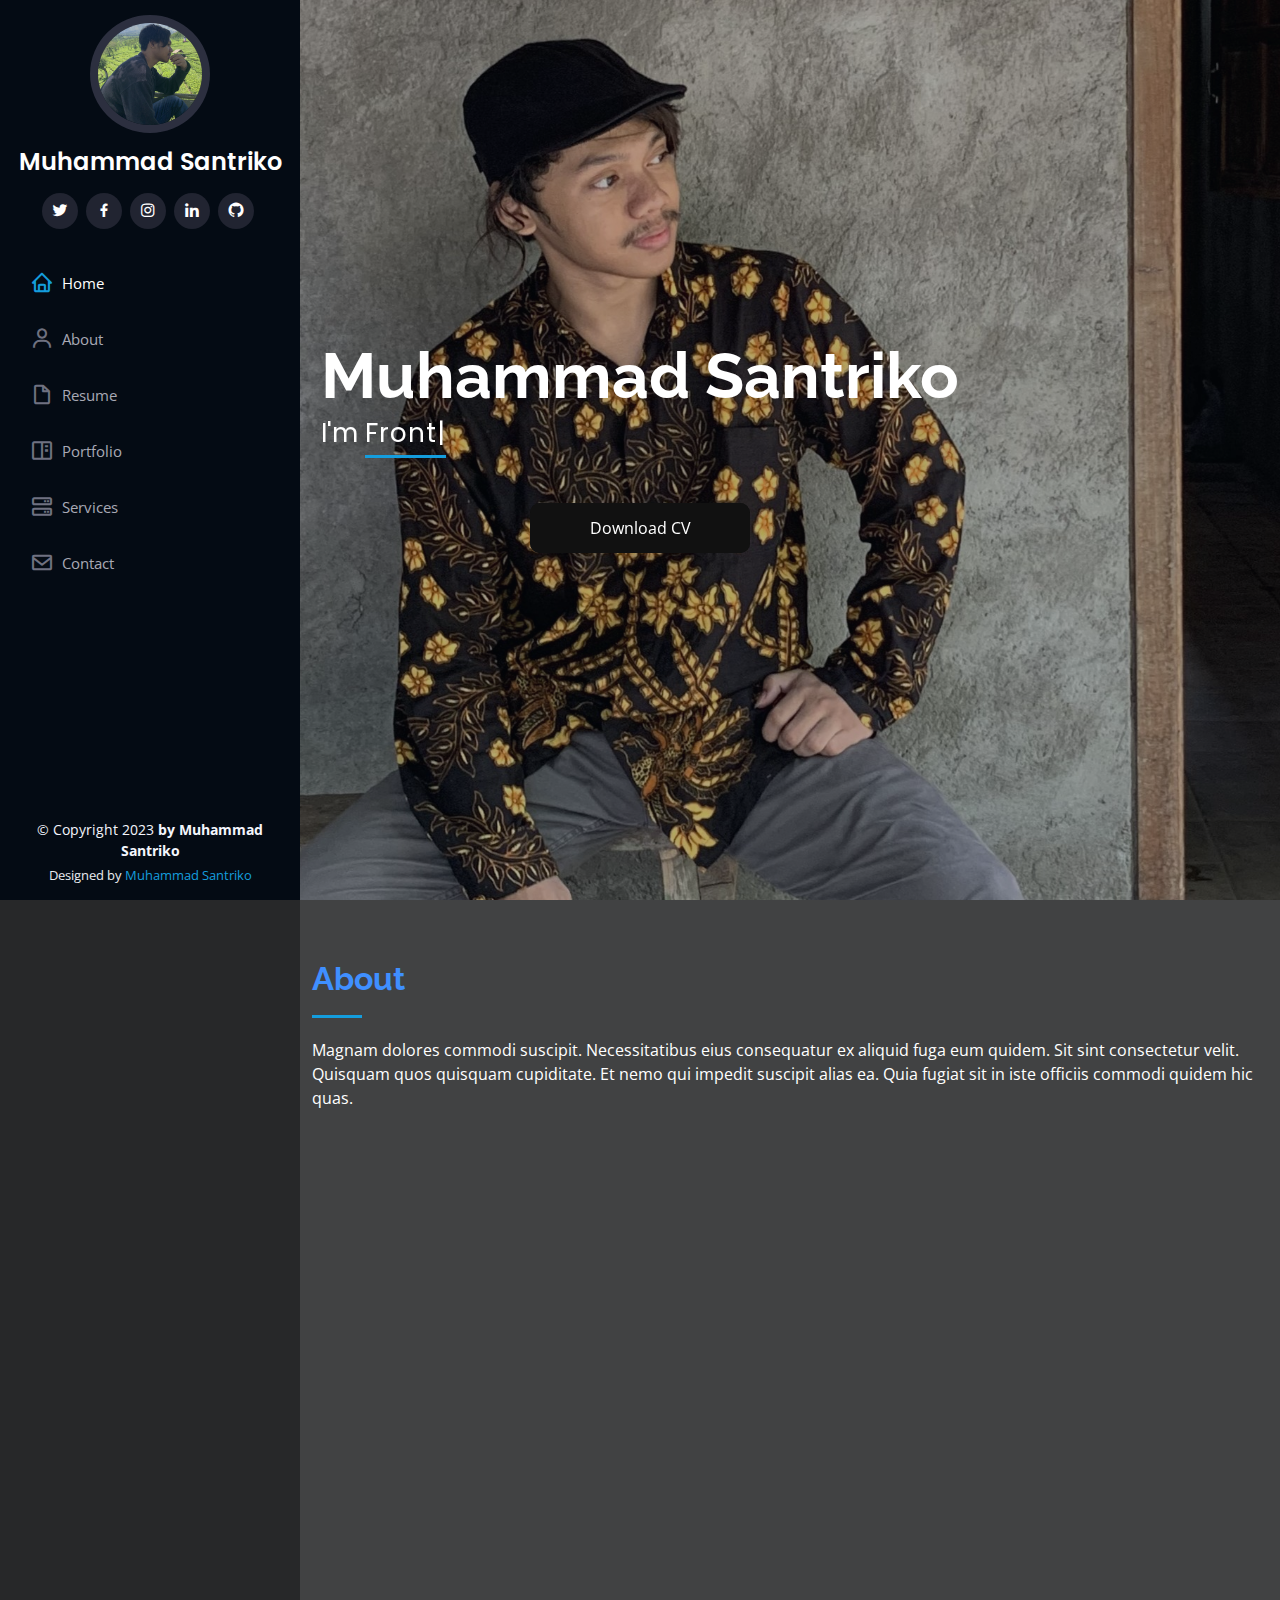
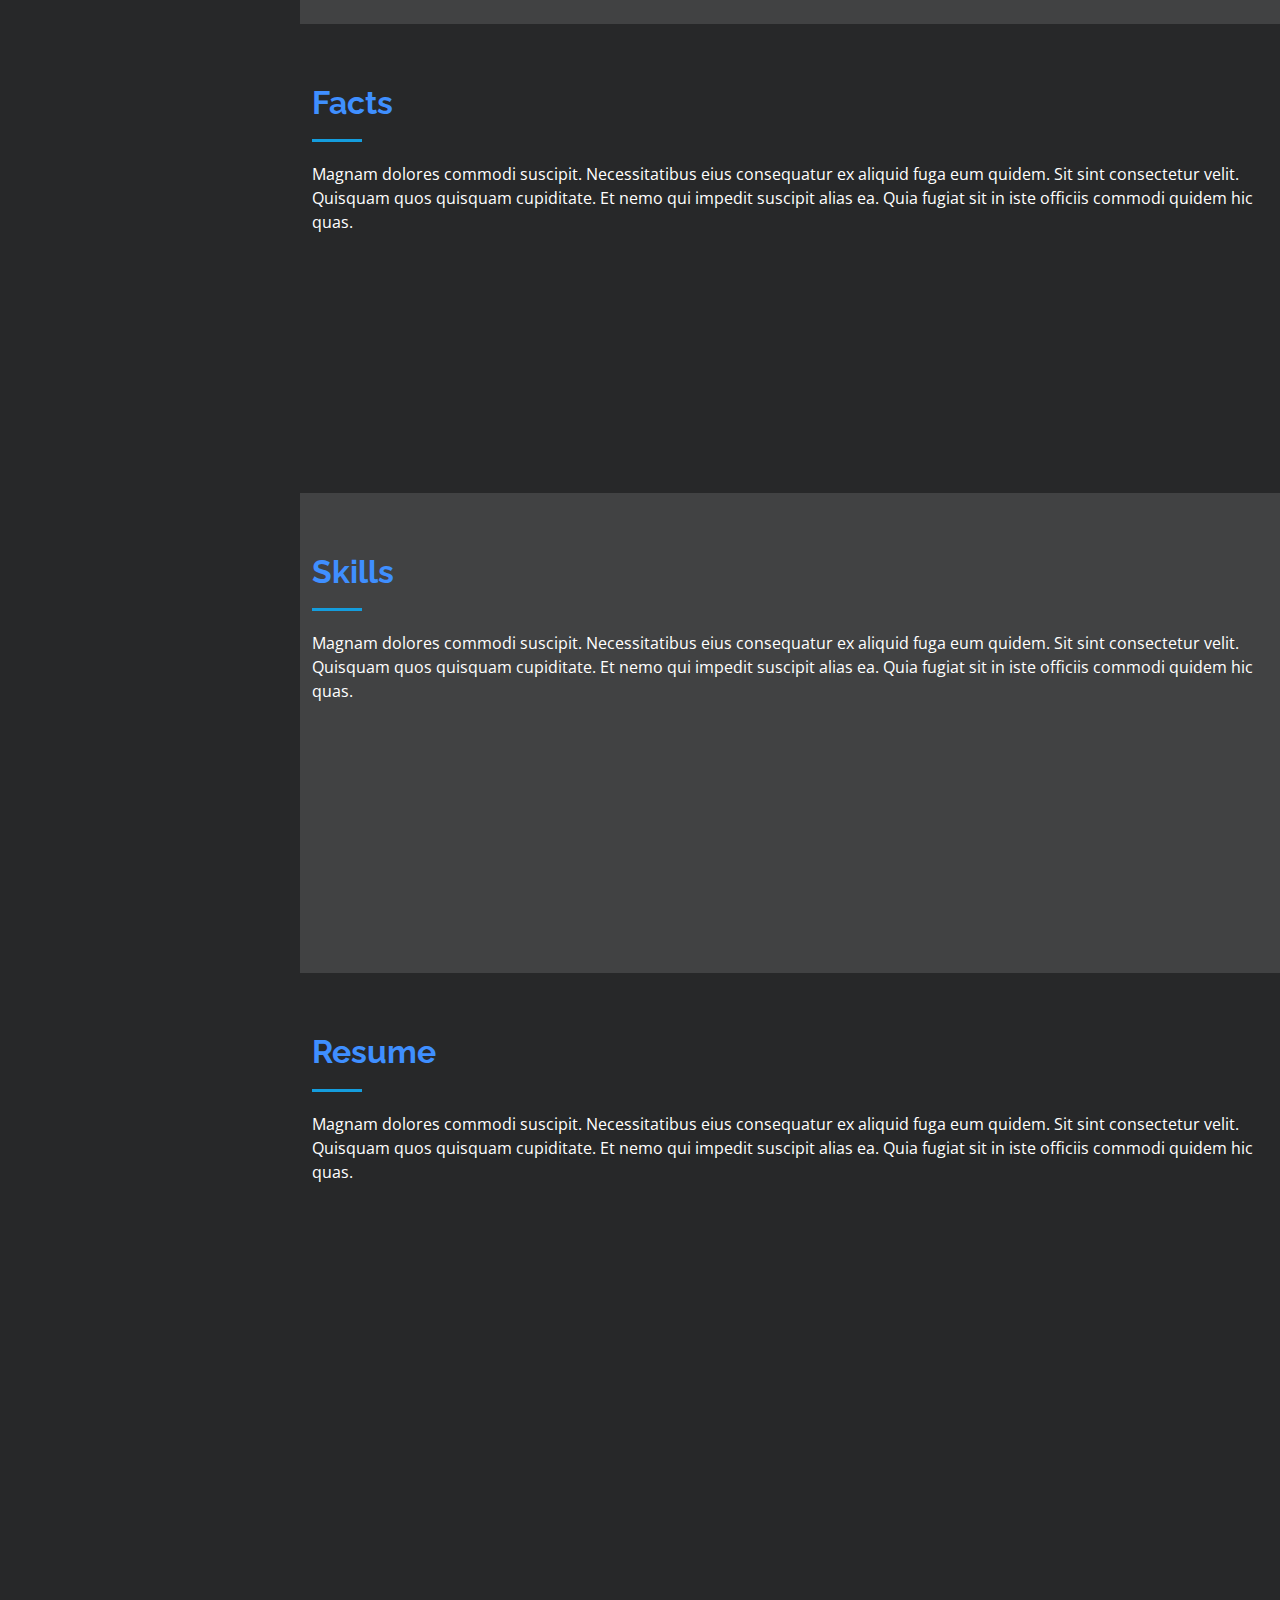
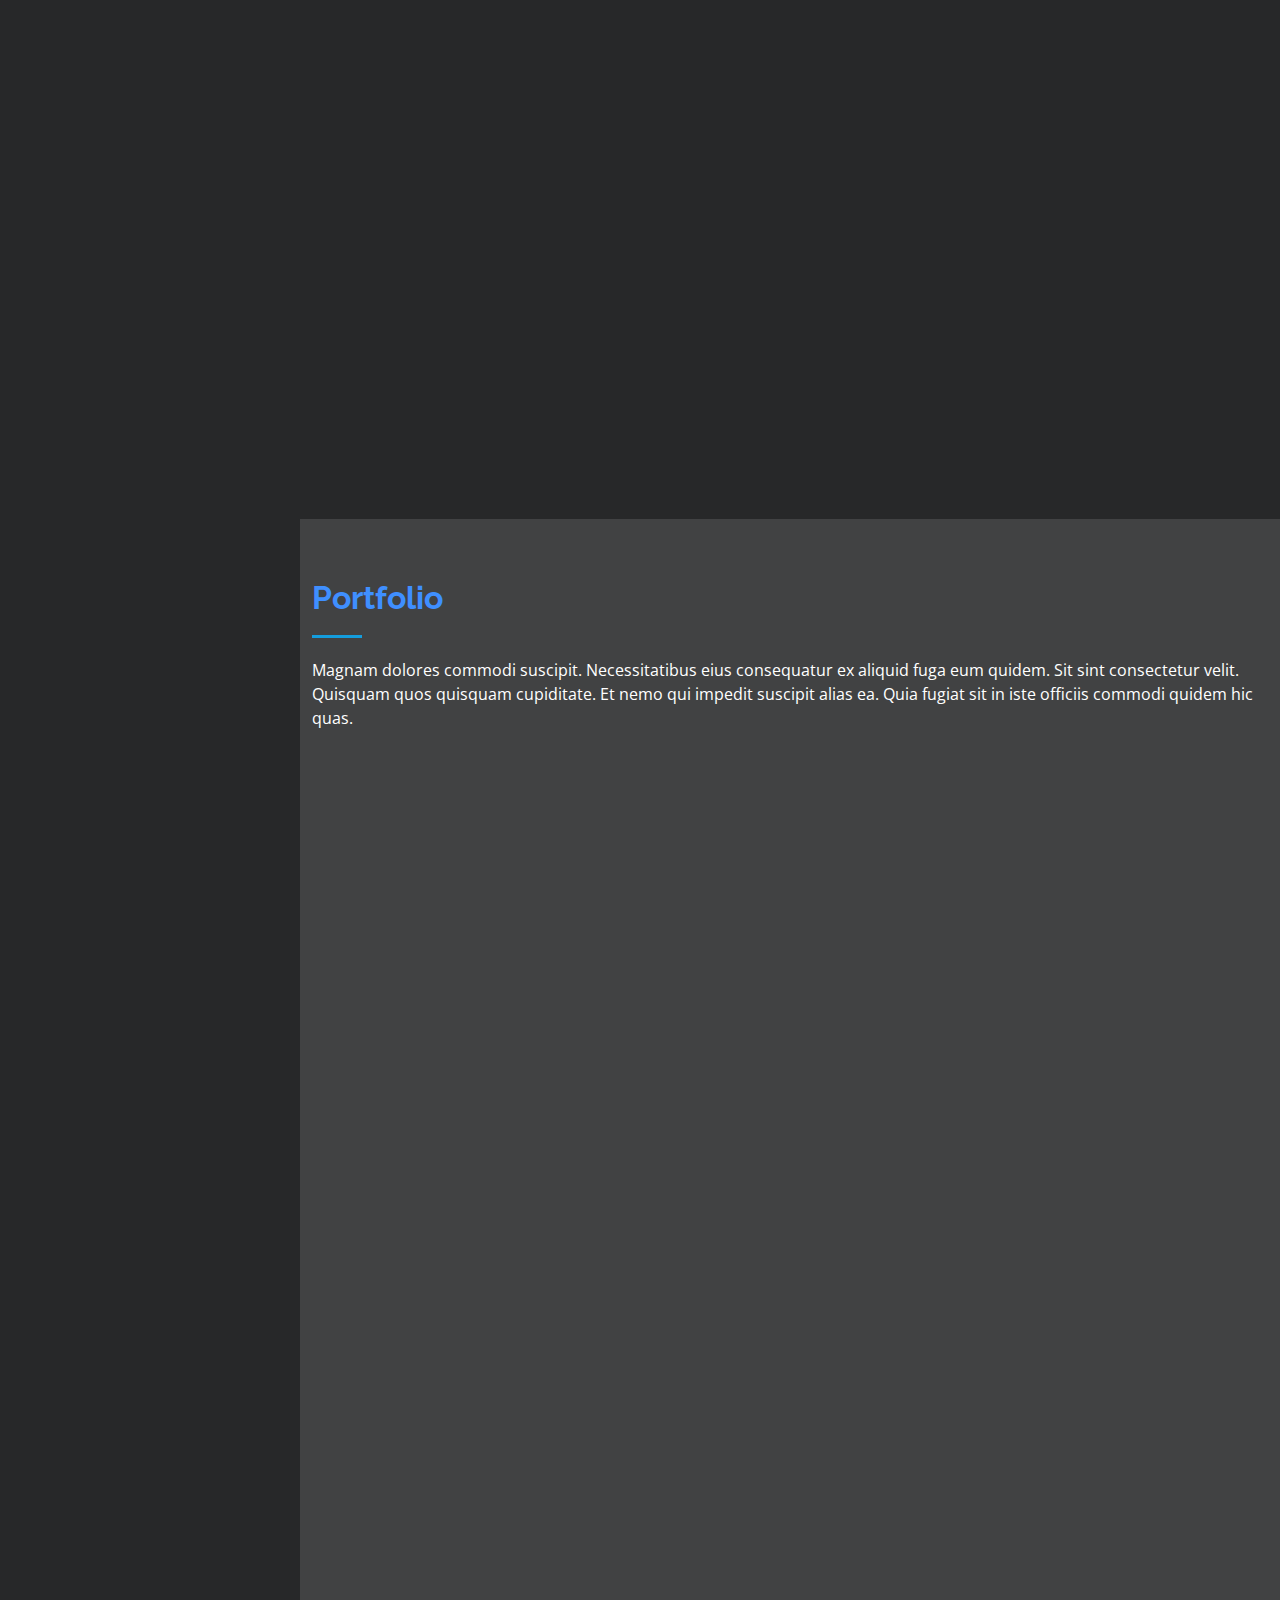
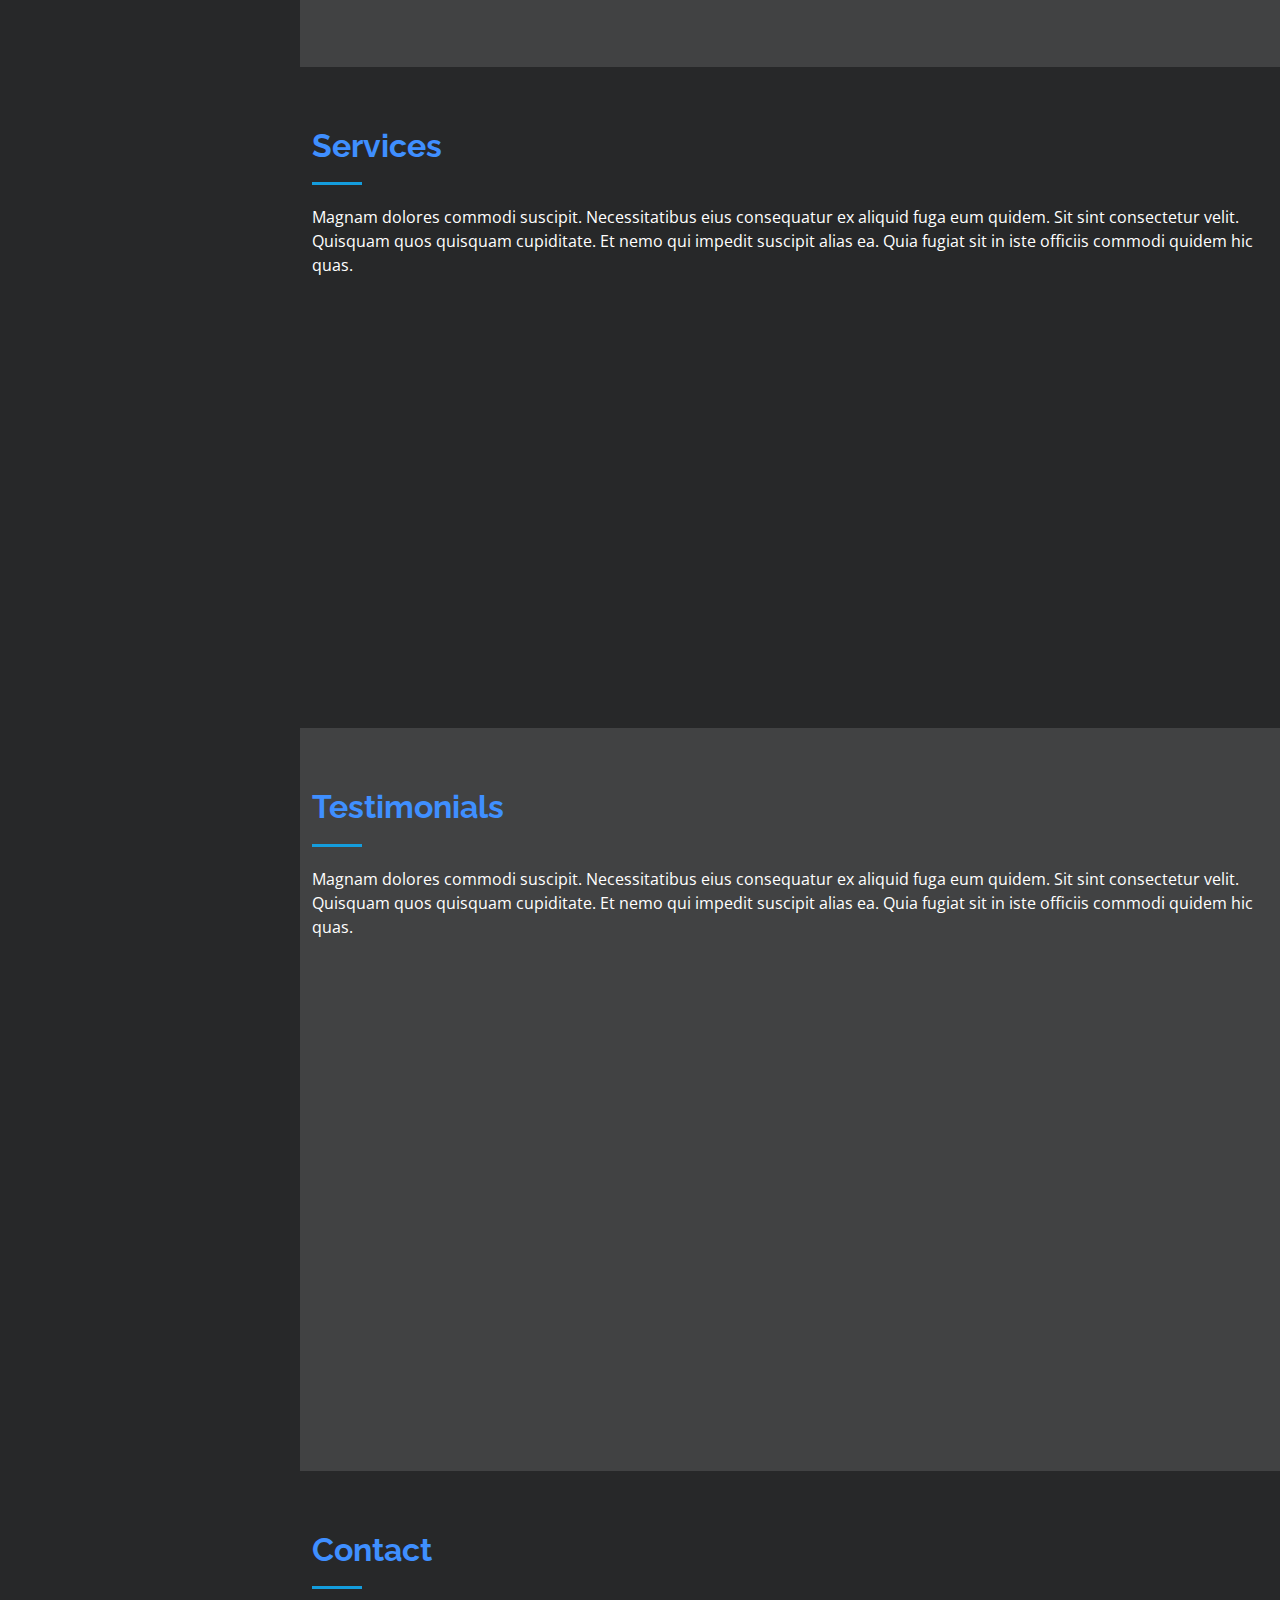
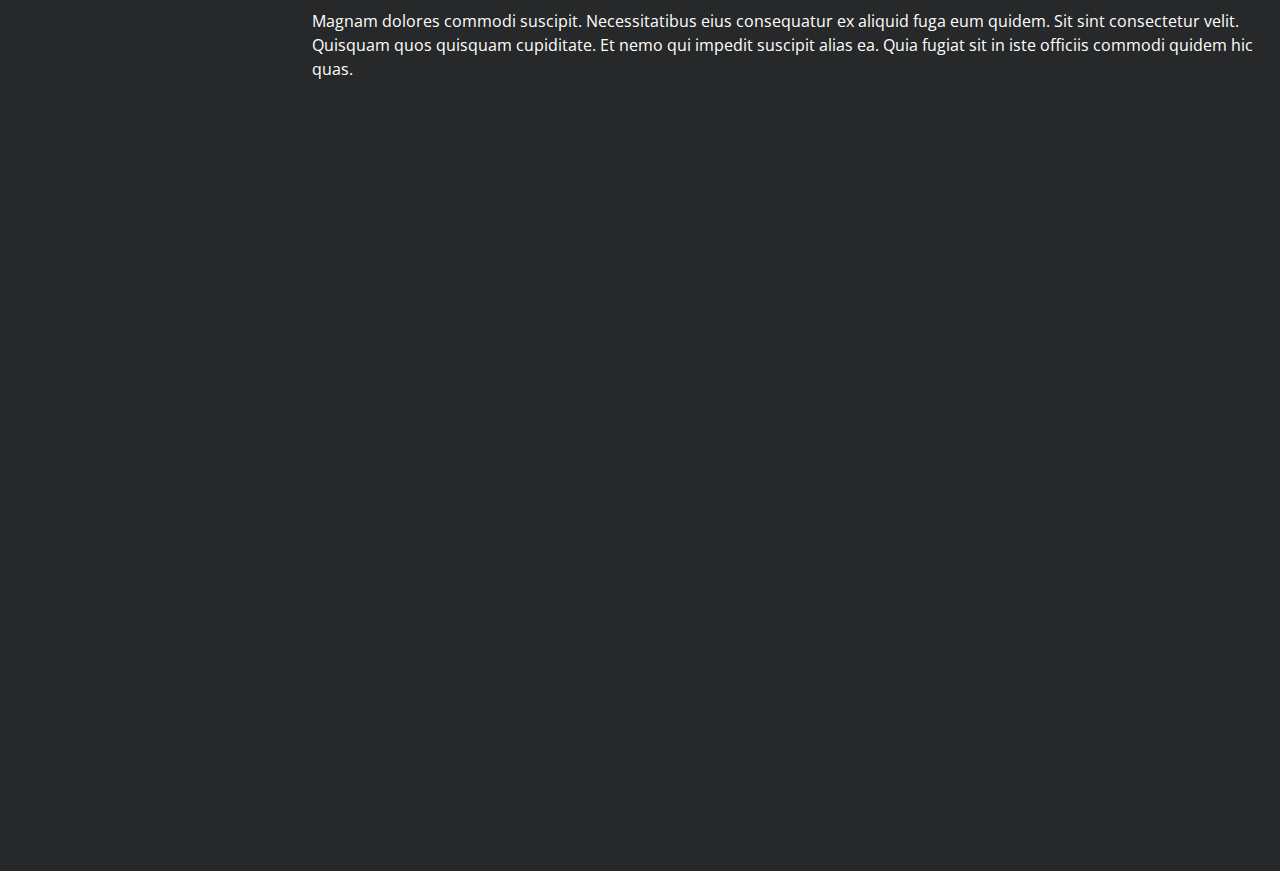
==== commit 2fae40c5: "Update index.html" ====
--- a/index.html
+++ b/index.html
@@ -69,7 +69,7 @@
           </h1>
           <div class="social-links mt-3 text-center">
             <a
-              href="https://twitter.com/santrikoN"
+              href="https://twitter.com/santri_sans"
               target="_blank"
               class="twitter"
               ><i class="bx bxl-twitter"></i
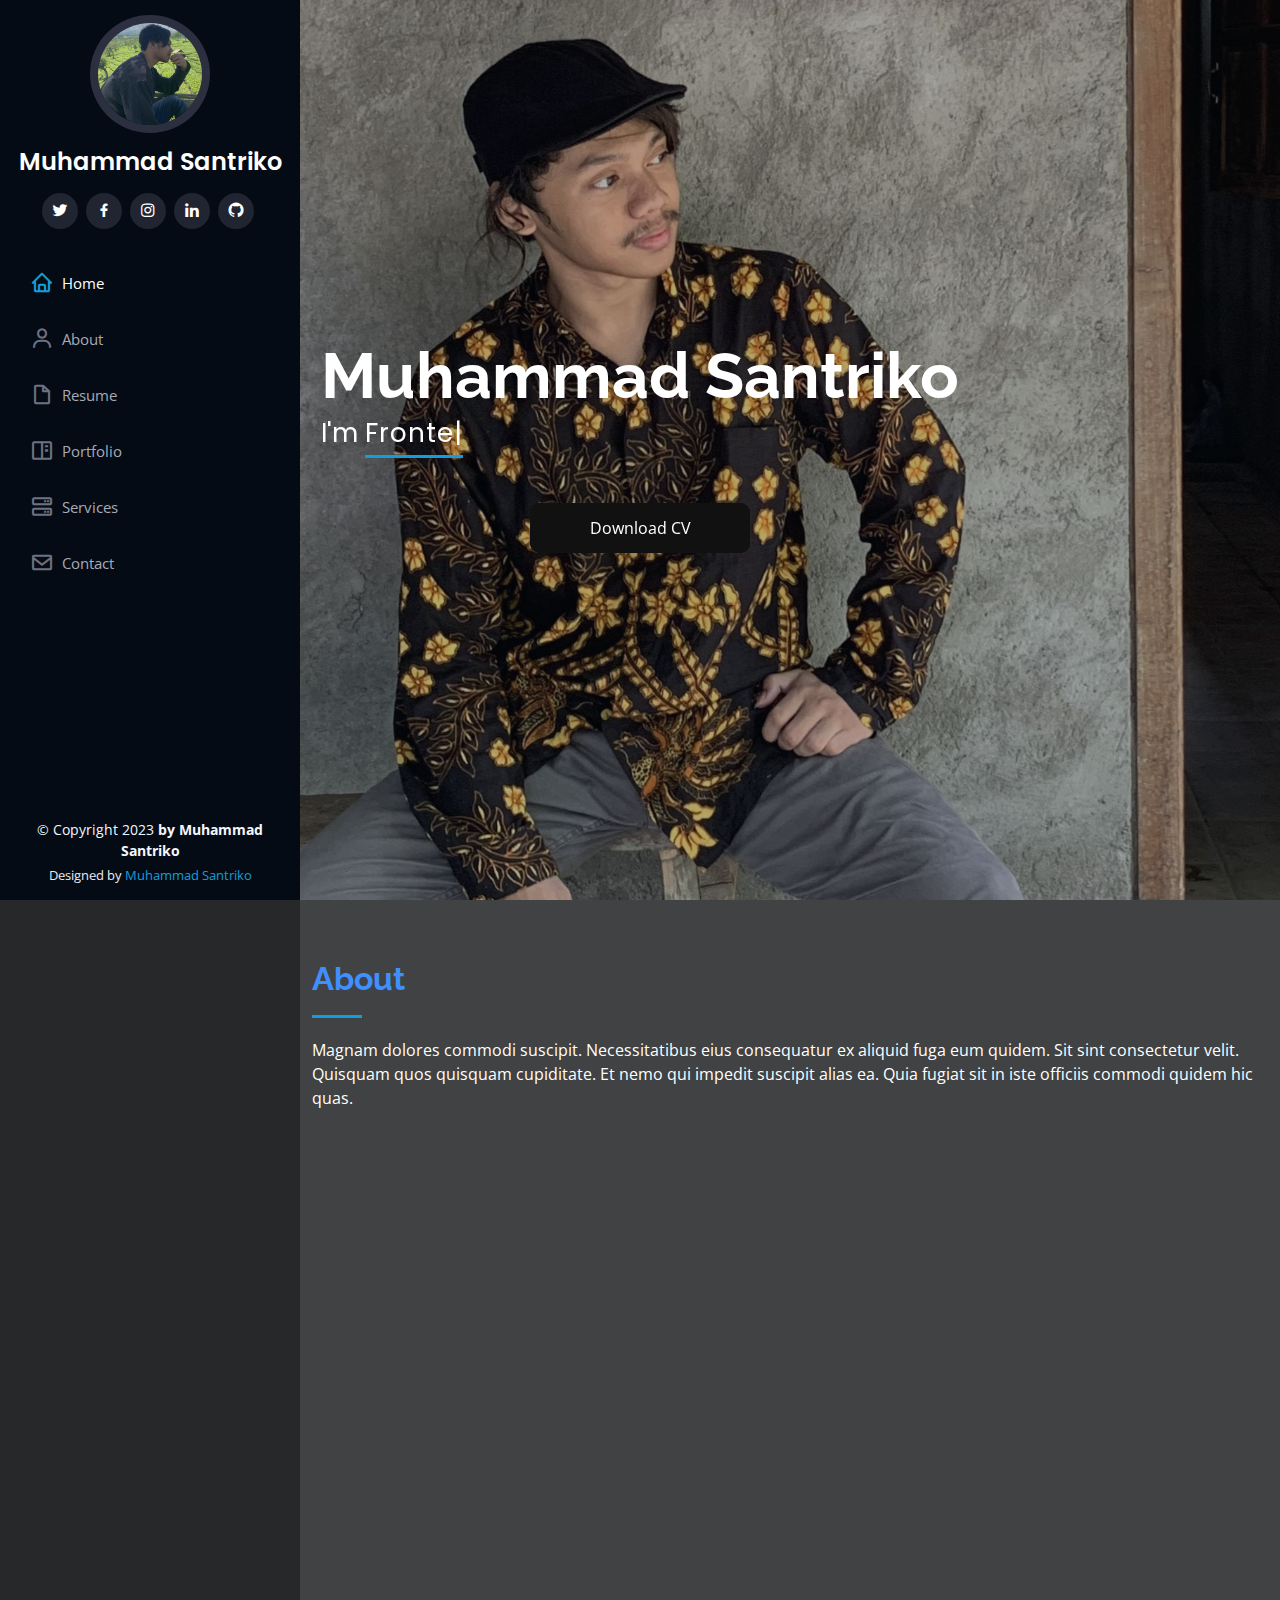
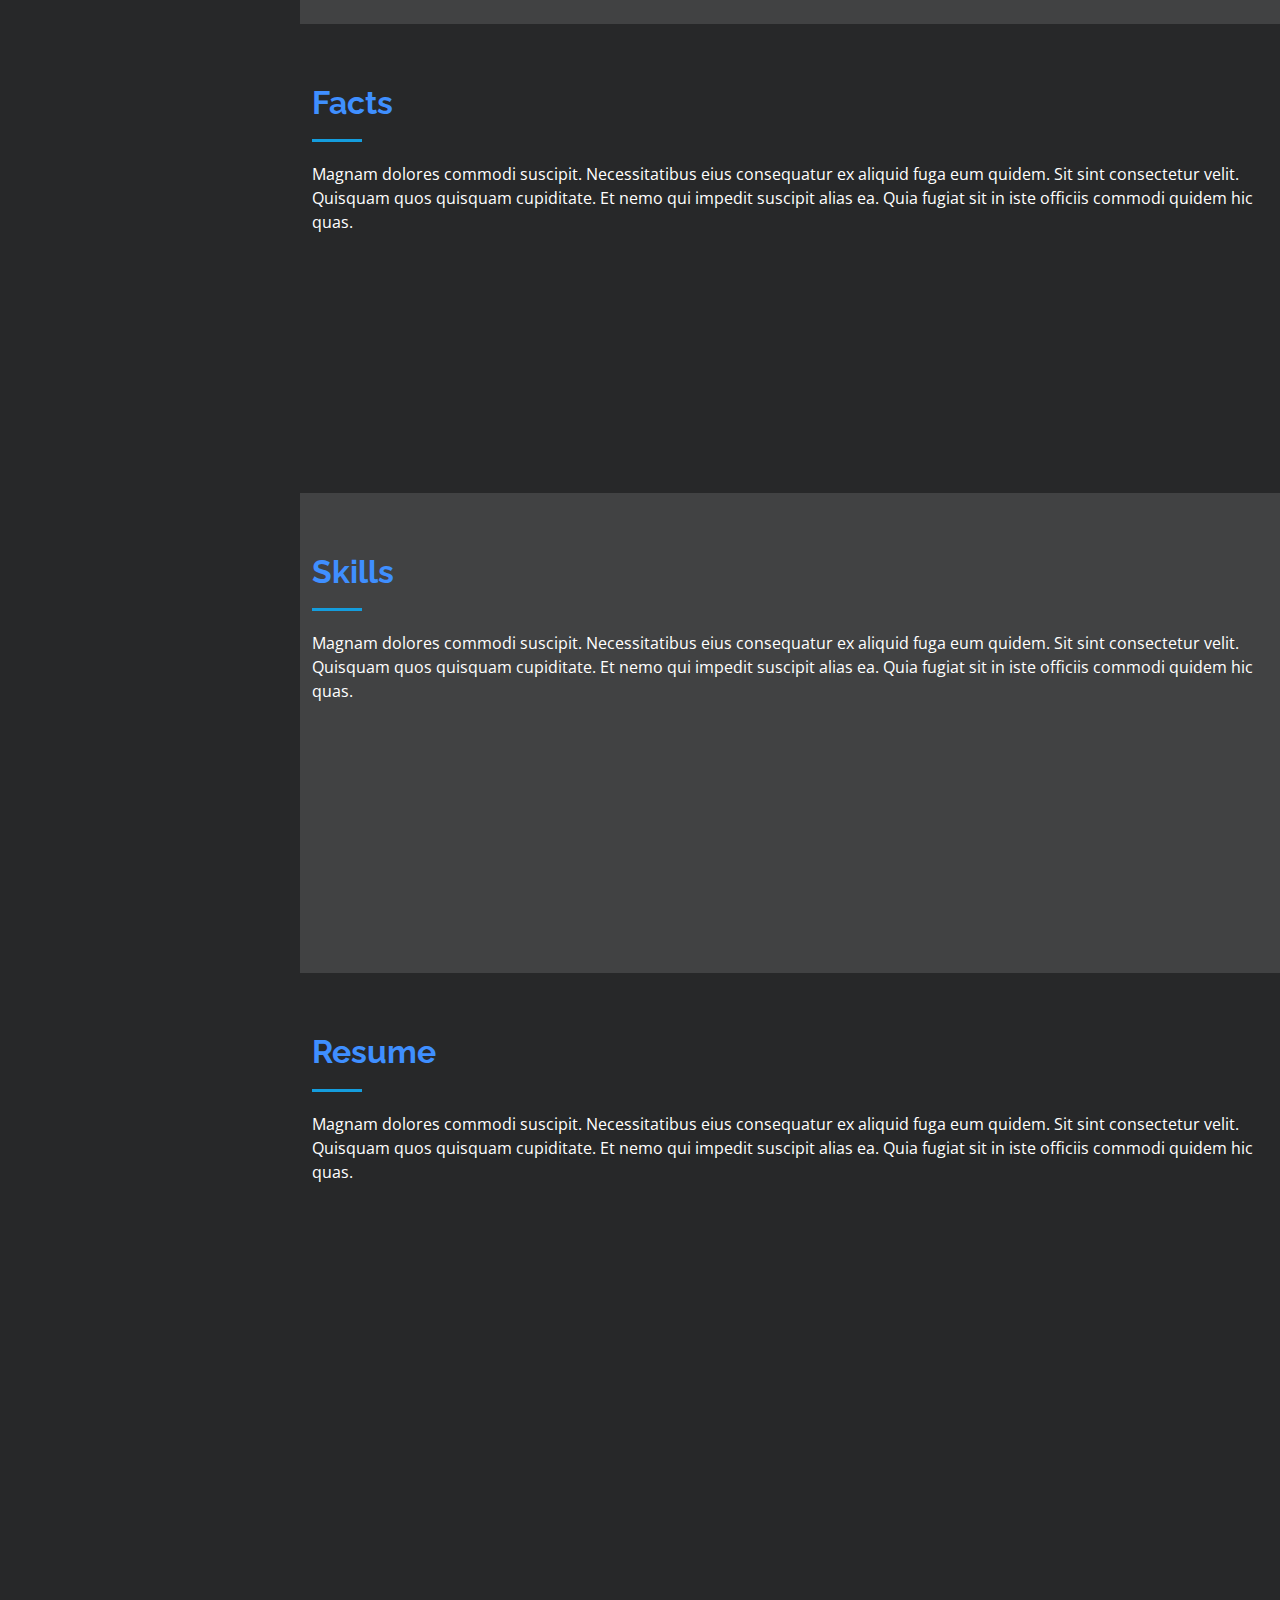
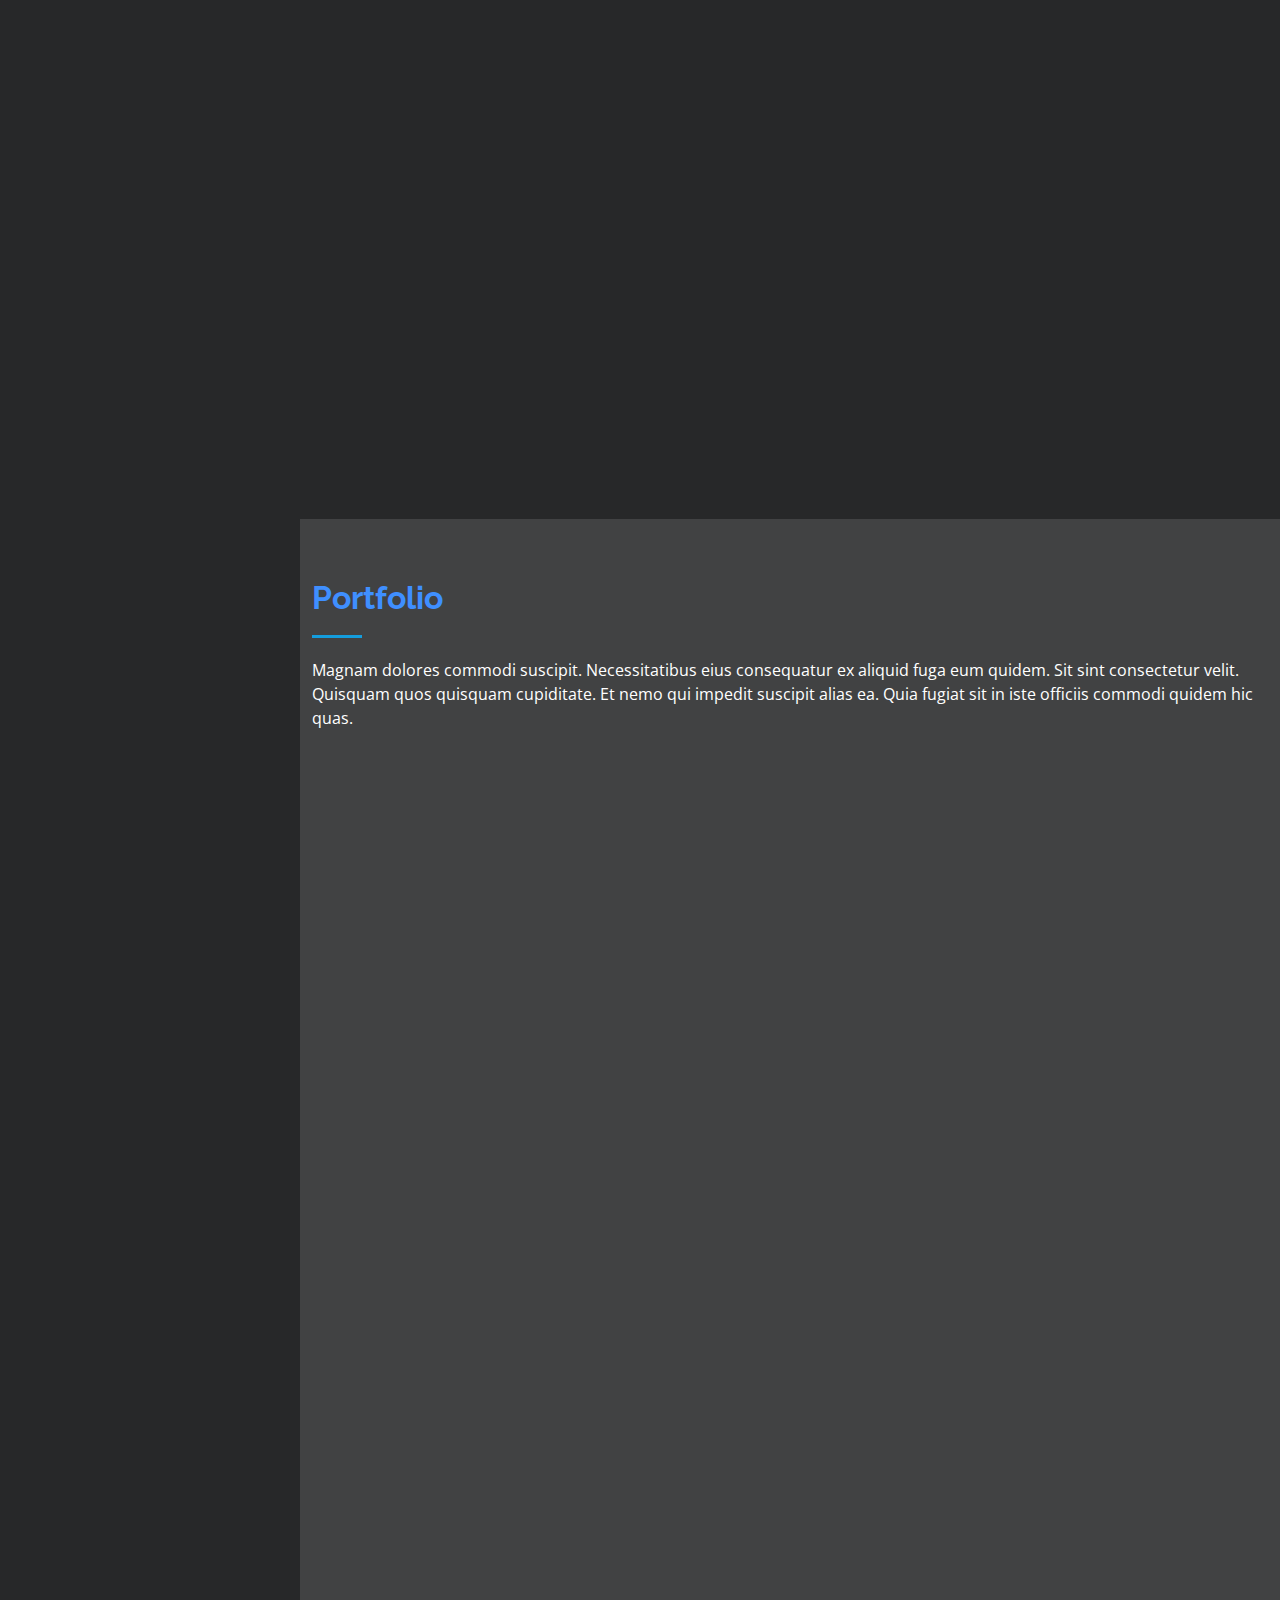
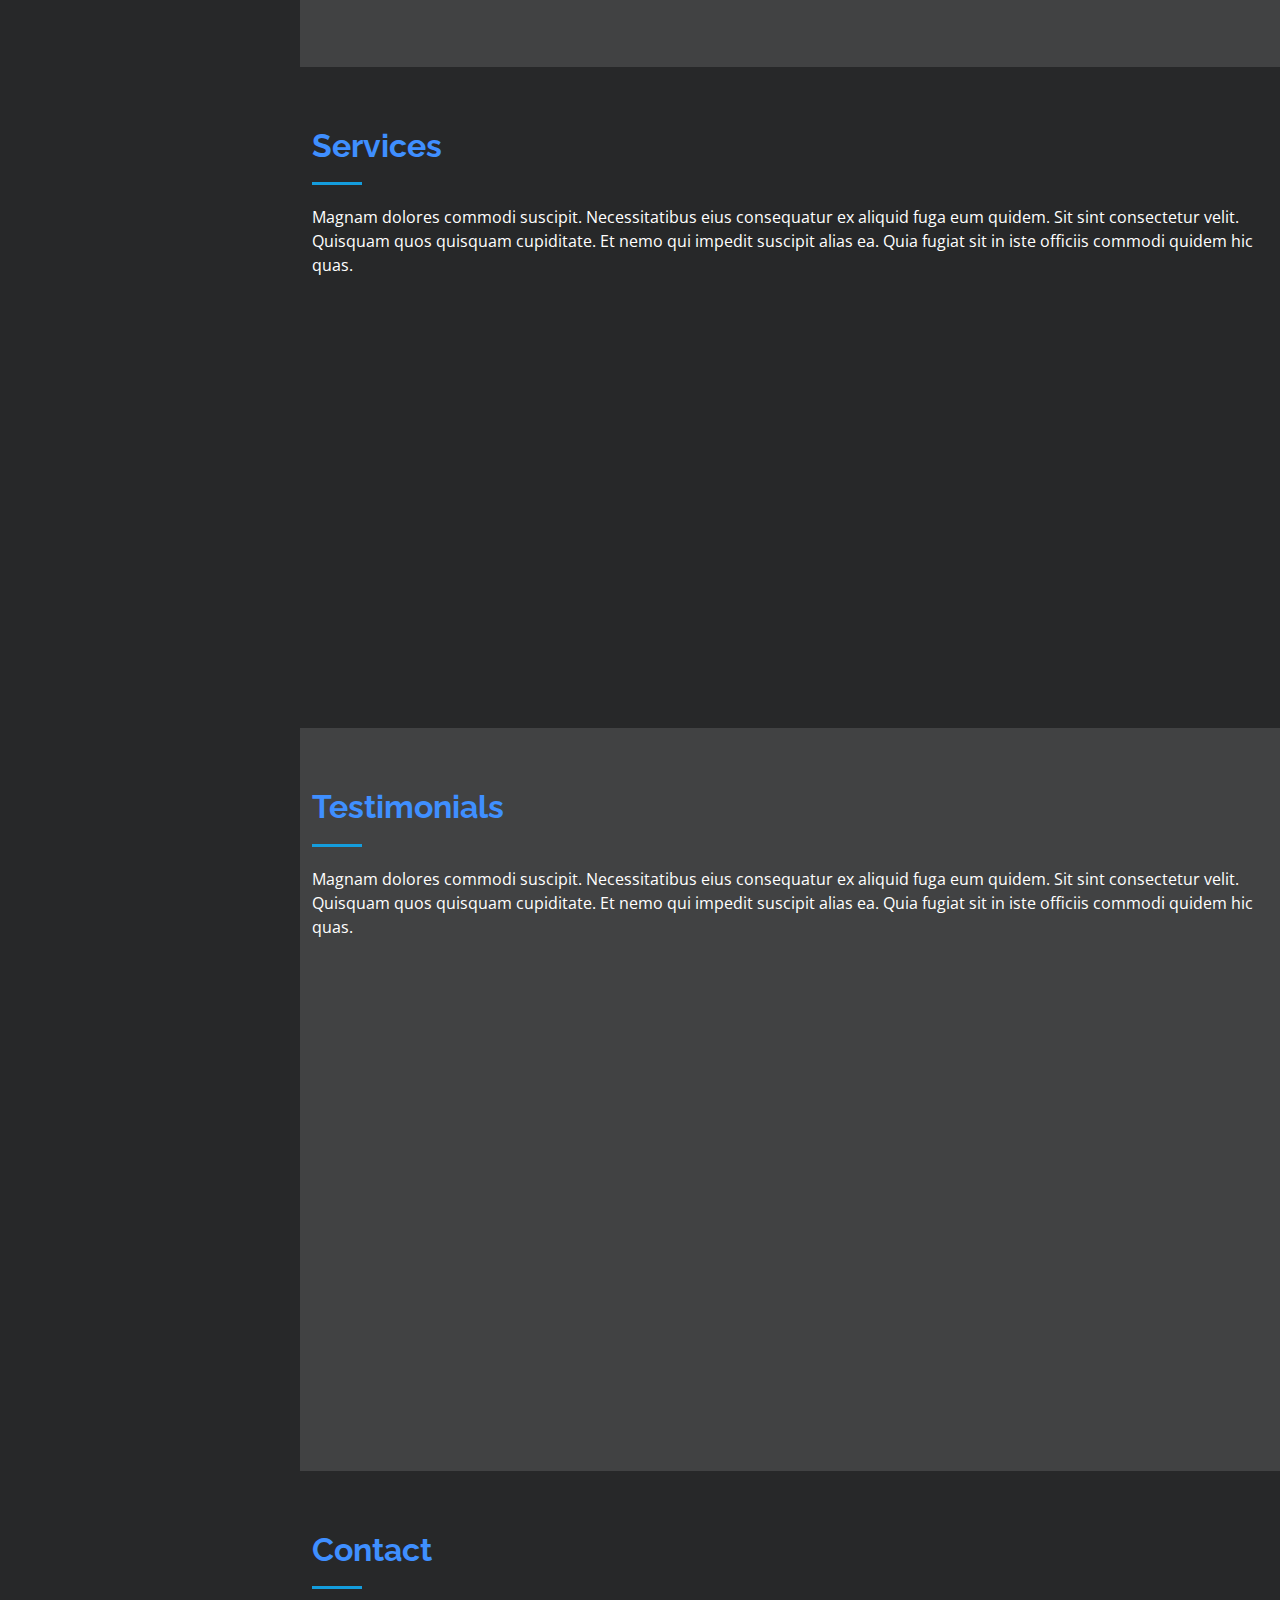
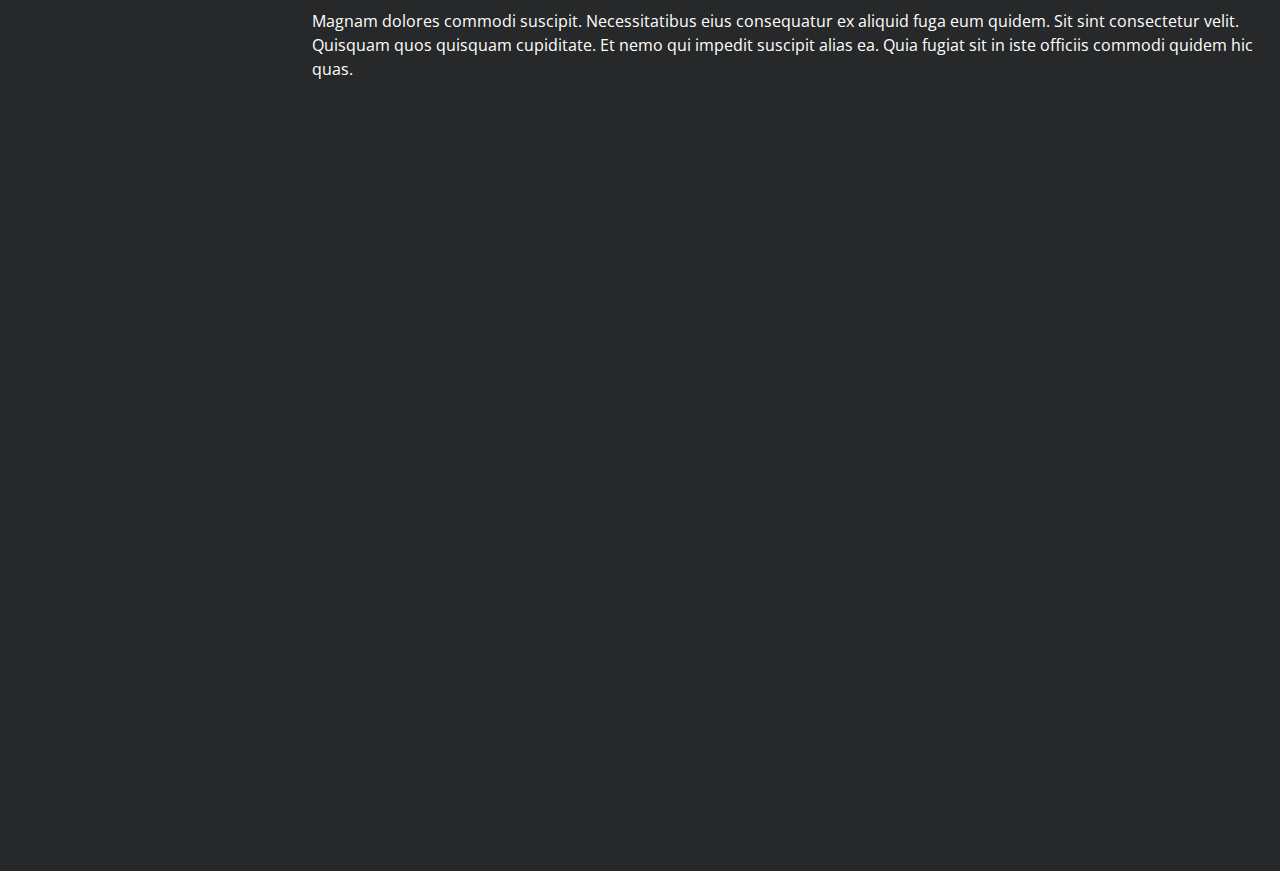
==== commit fd0eb411: "Update index.html" ====
--- a/index.html
+++ b/index.html
@@ -153,7 +153,7 @@
           ></span>
         </p>
         <div class="container d-flex justify-content-center align-items-center">
-          <a href="assets/img/CV saya.pdf" target="_blank">
+          <a href="assets/img/CV SAYA TERBARU.pdf" target="_blank">
             <button class="glow-on-hover" type="button">Download CV</button>
           </a>
         </div>
@@ -1076,7 +1076,8 @@
 
             <div class="col-lg-7 mt-5 mt-lg-0 d-flex align-items-stretch">
               <form
-                action="forms/contact.php"
+                id="contact-form"
+                action="https://formspree.io/f/mqkvkgno"
                 method="post"
                 role="form"
                 class="php-email-form"
@@ -1122,13 +1123,13 @@
                     required
                   ></textarea>
                 </div>
-                <div class="my-3">
+                <!-- <div class="my-3">
                   <div class="loading">Loading</div>
                   <div class="error-message"></div>
                   <div class="sent-message">
                     Your message has been sent. Thank you!
                   </div>
-                </div>
+                </div> -->
                 <div class="text-center">
                   <button type="submit">Send Message</button>
                 </div>
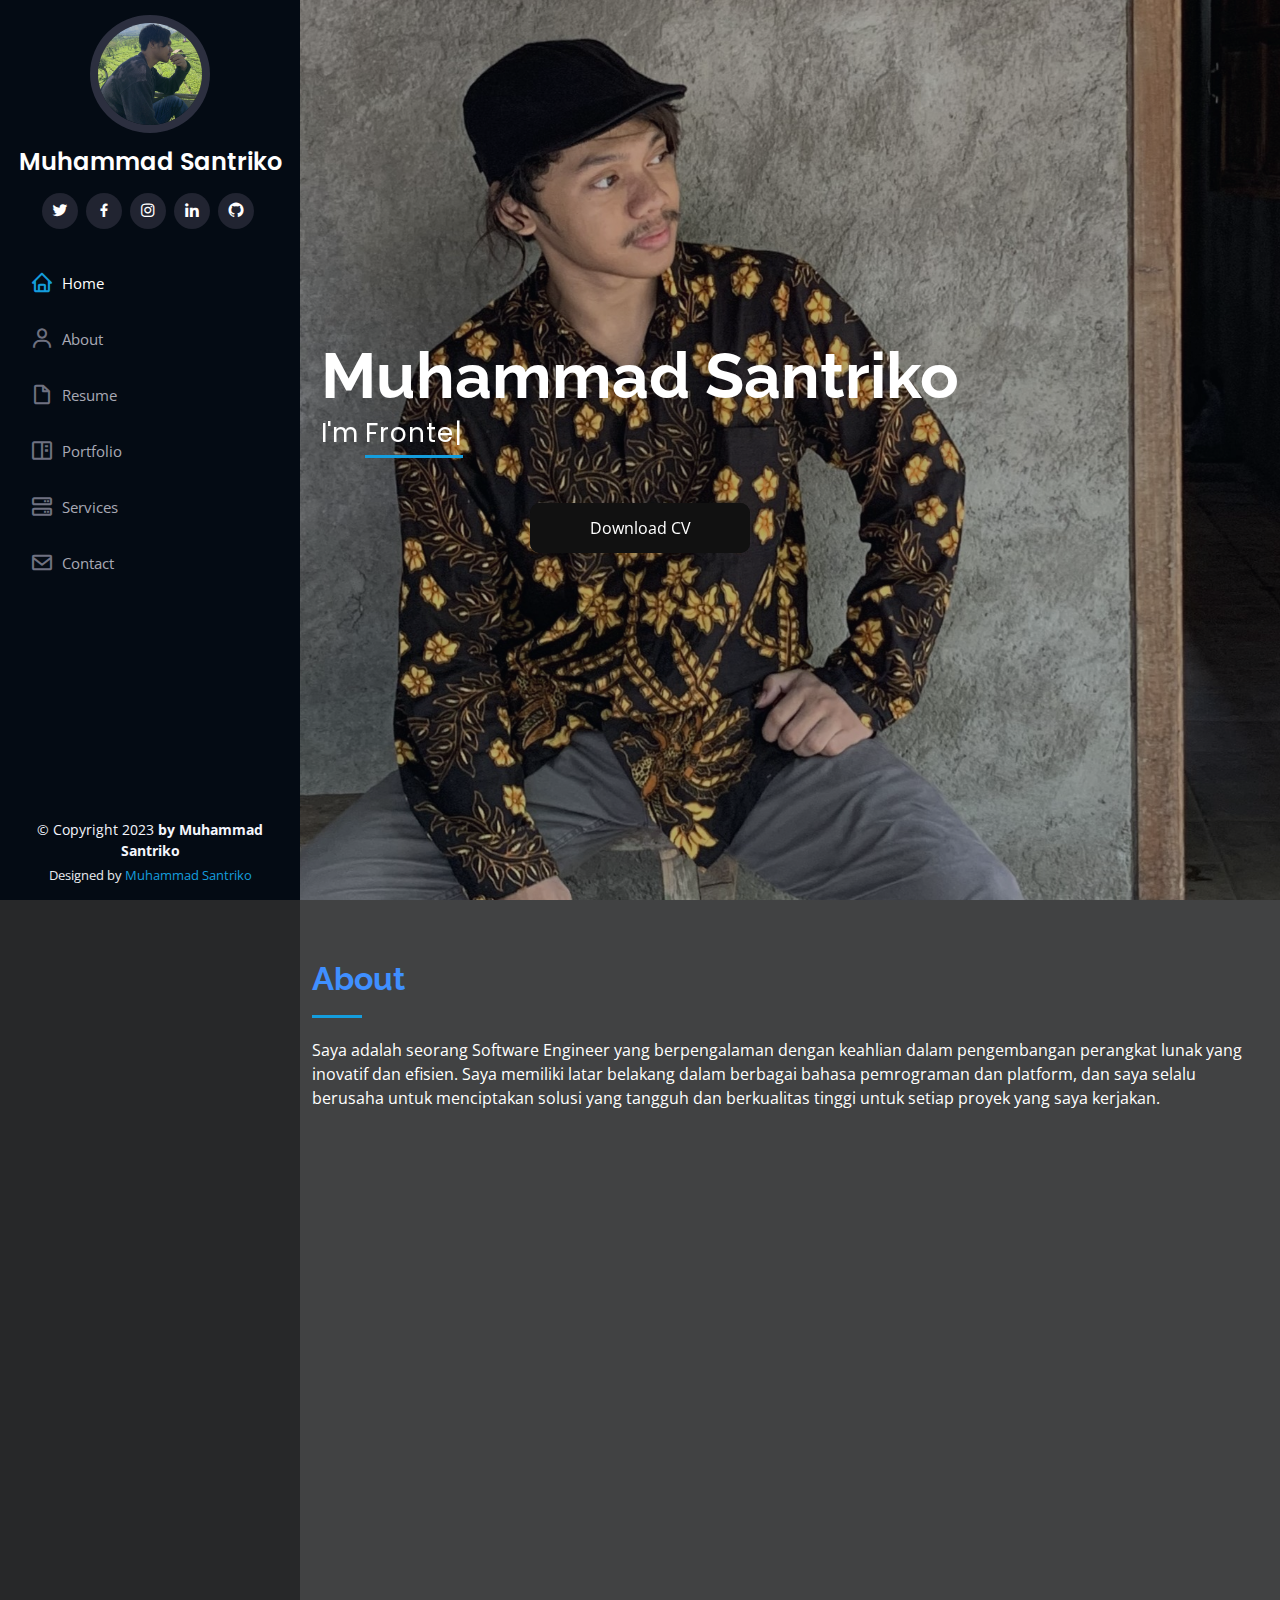
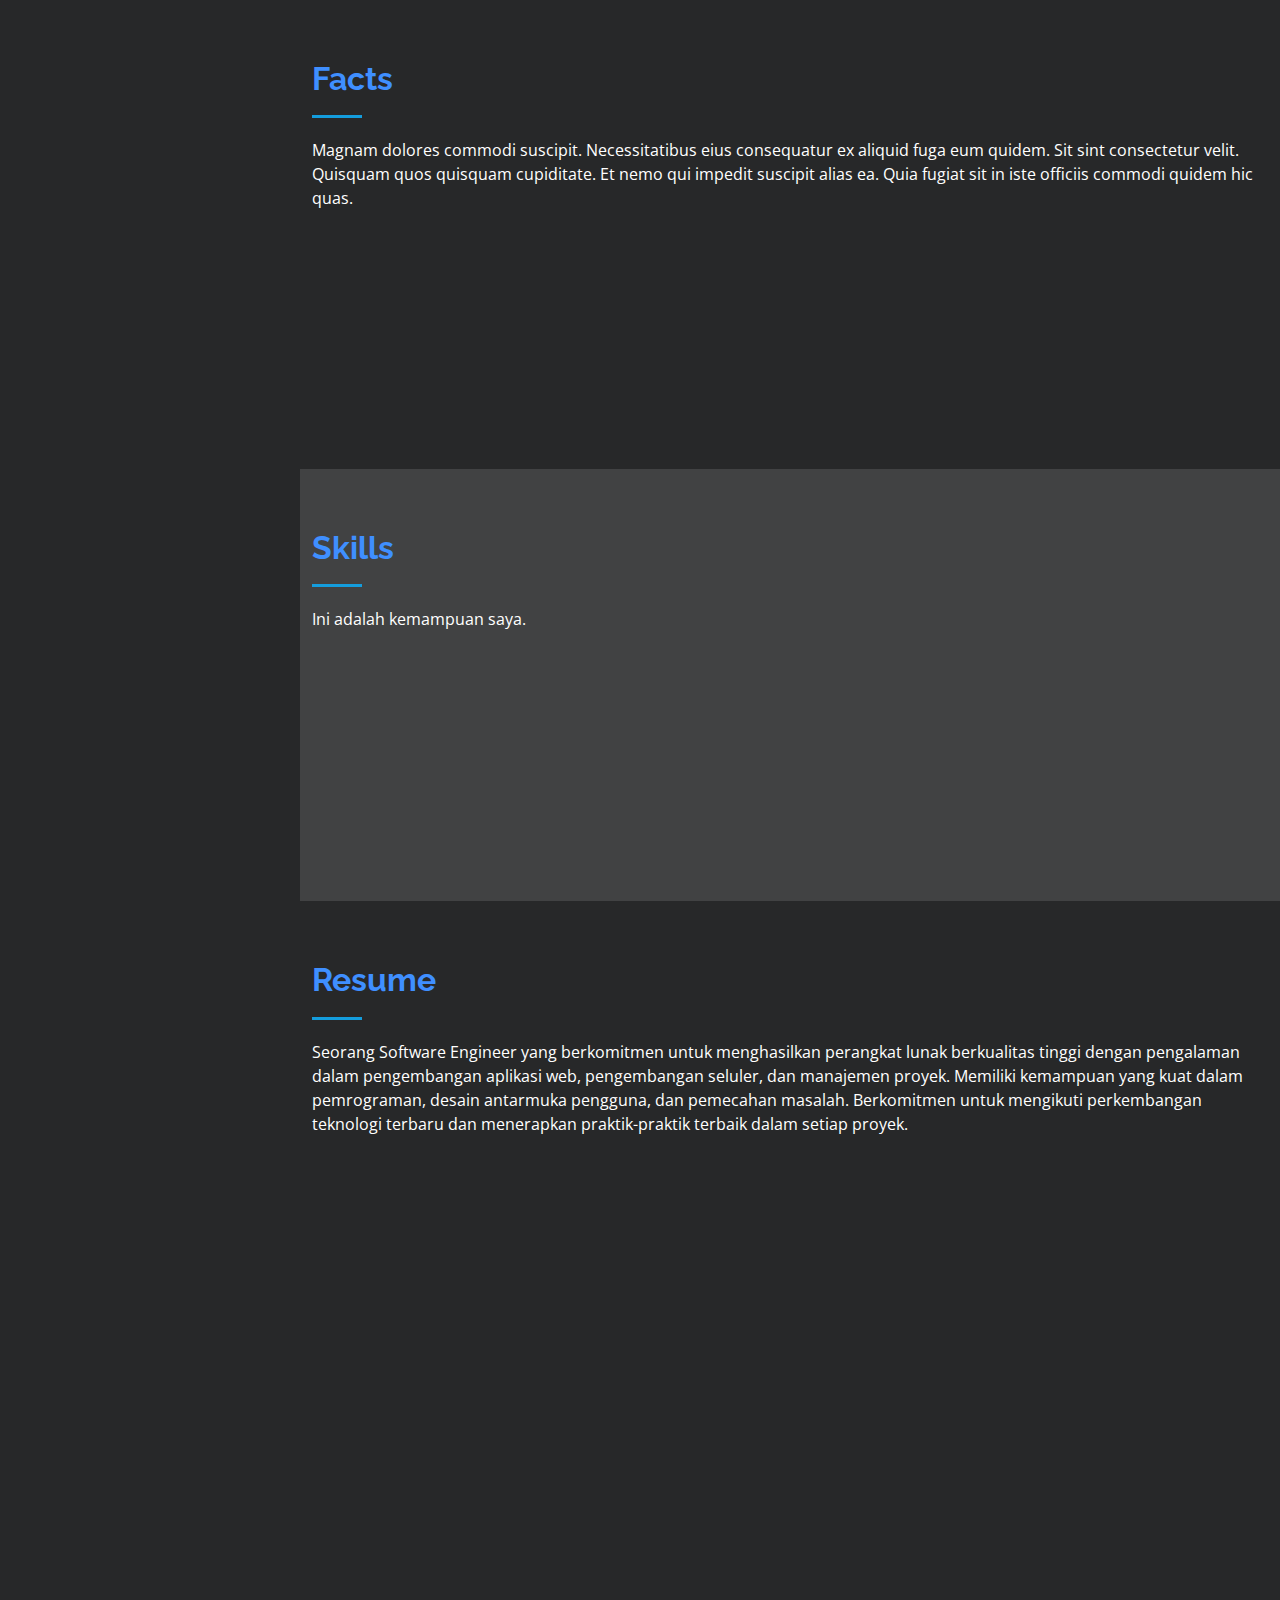
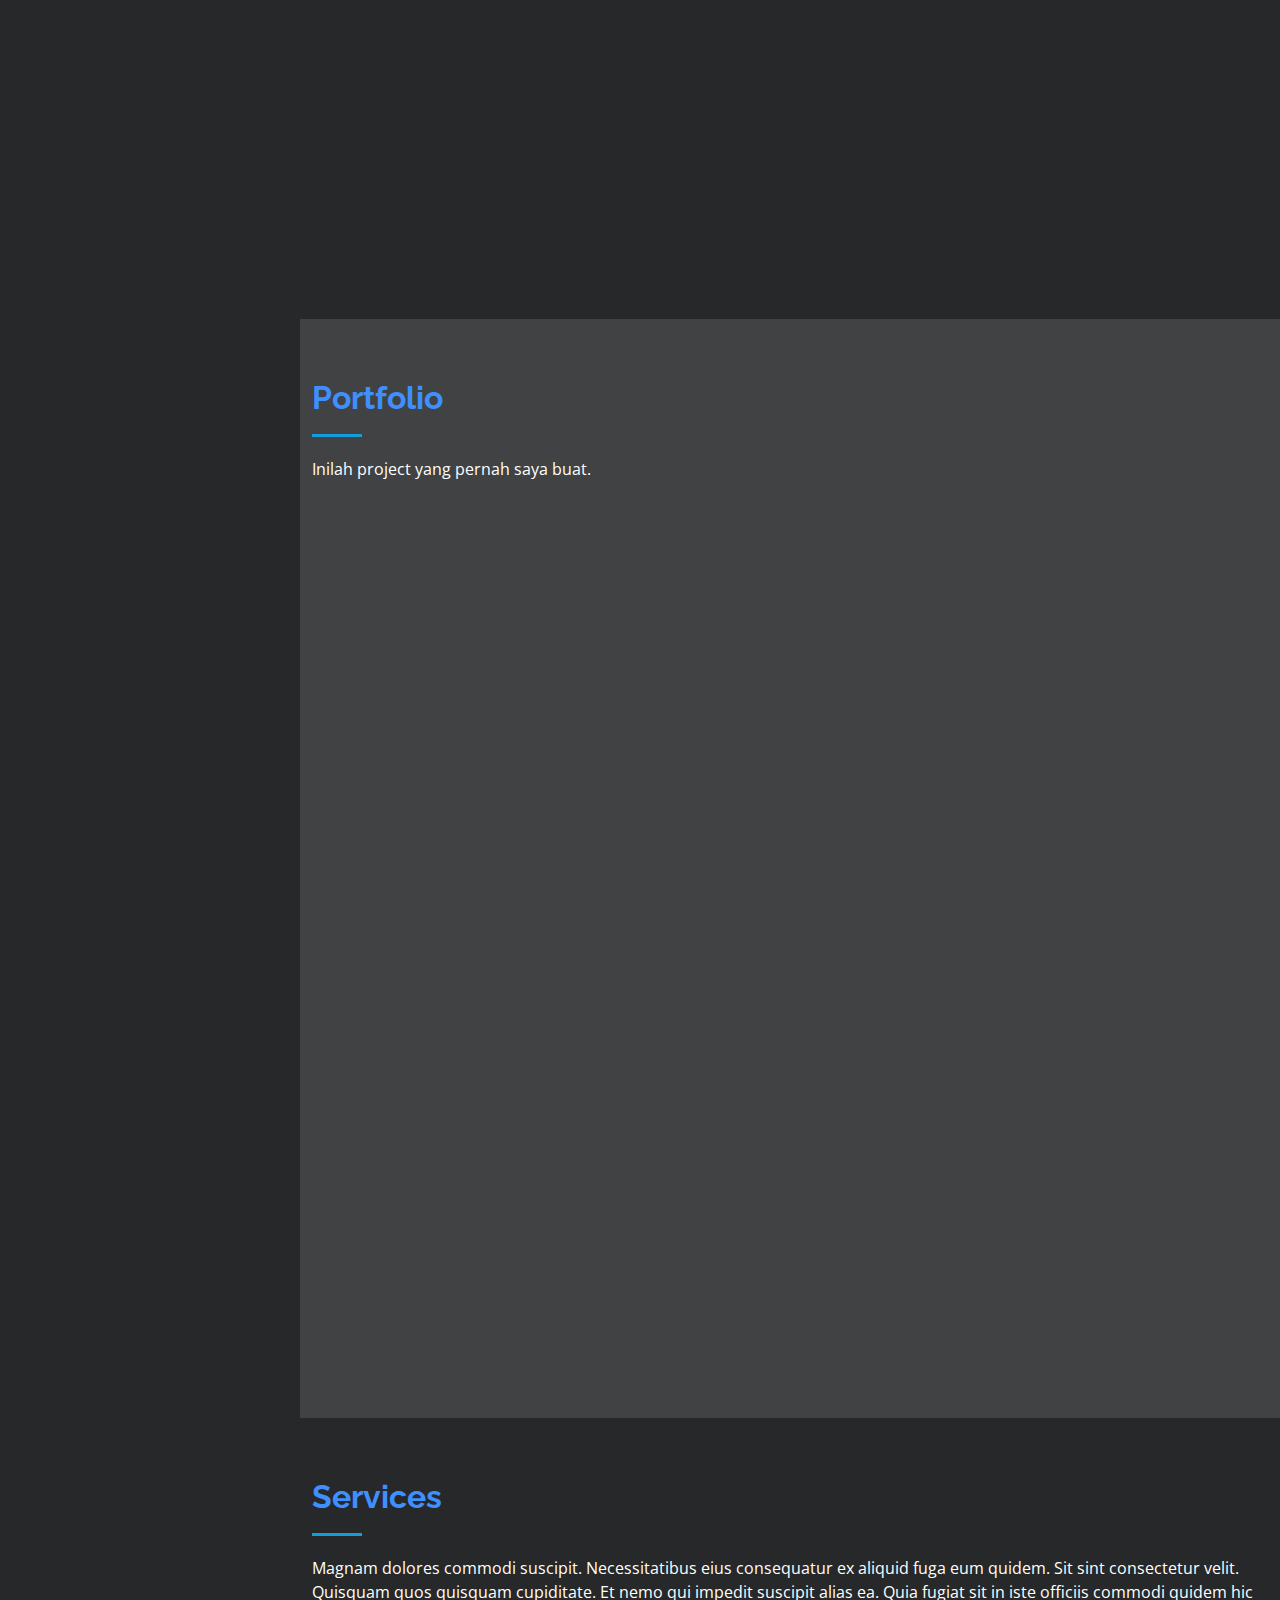
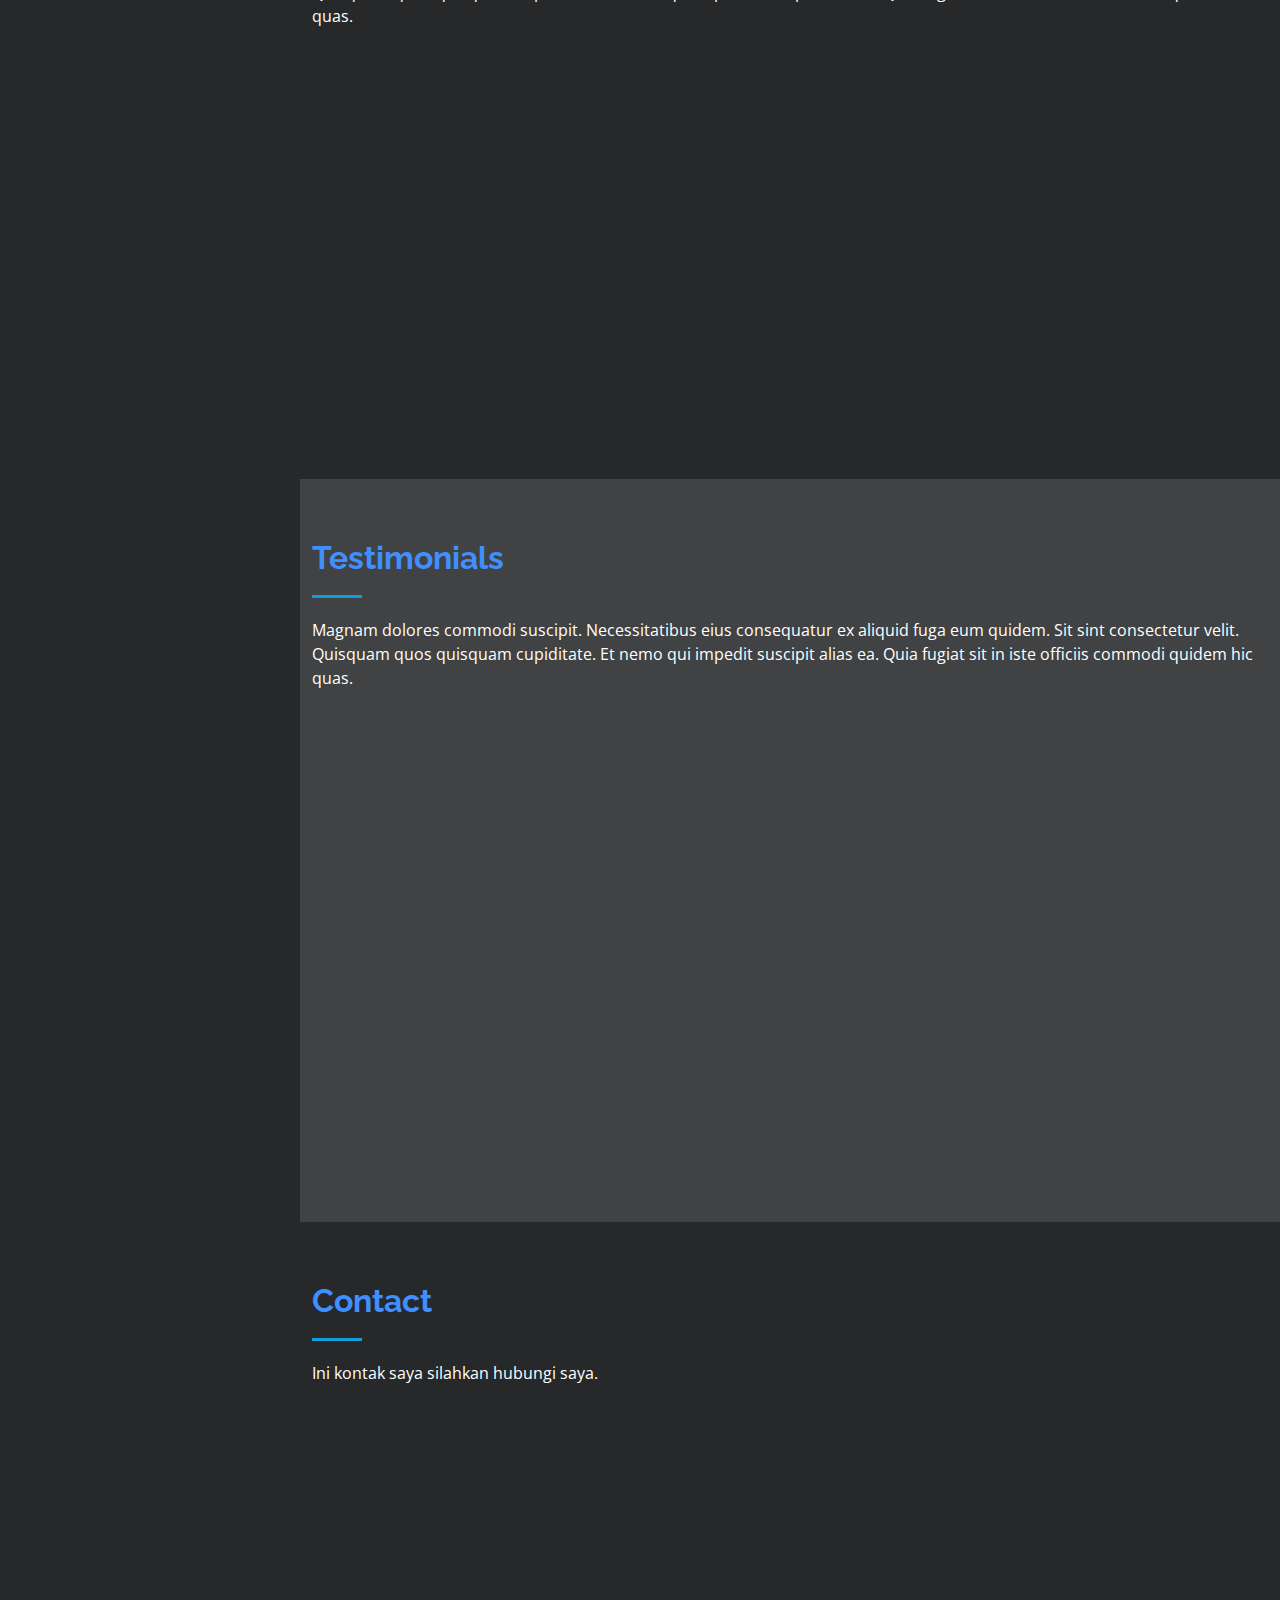
==== commit 0c591fcc: "update" ====
--- a/index.html
+++ b/index.html
@@ -168,10 +168,12 @@
           <div class="section-title">
             <h2>About</h2>
             <p>
-              Magnam dolores commodi suscipit. Necessitatibus eius consequatur
-              ex aliquid fuga eum quidem. Sit sint consectetur velit. Quisquam
-              quos quisquam cupiditate. Et nemo qui impedit suscipit alias ea.
-              Quia fugiat sit in iste officiis commodi quidem hic quas.
+              Saya adalah seorang Software Engineer yang berpengalaman dengan
+              keahlian dalam pengembangan perangkat lunak yang inovatif dan
+              efisien. Saya memiliki latar belakang dalam berbagai bahasa
+              pemrograman dan platform, dan saya selalu berusaha untuk
+              menciptakan solusi yang tangguh dan berkualitas tinggi untuk
+              setiap proyek yang saya kerjakan.
             </p>
           </div>
 
@@ -180,21 +182,25 @@
               <img src="assets/img/profile.JPG" class="img-fluid" alt="" />
             </div>
             <div class="col-lg-8 pt-4 pt-lg-0 content" data-aos="fade-left">
-              <h3>Frontend Web Developer.</h3>
+              <h3>Software Engineer</h3>
               <p class="fst-italic">
-                Lorem ipsum dolor sit amet, consectetur adipiscing elit, sed do
-                eiusmod tempor incididunt ut labore et dolore magna aliqua.
+                Saya selalu bersemangat untuk belajar dan menantang diri saya
+                sendiri dengan tren terbaru dalam pengembangan software. Saya
+                siap untuk terus berkontribusi dalam menciptakan pengalaman web
+                yang memikat dan mendalam, serta terus memperluas cakupan
+                keterampilan saya untuk menjadi seorang Software Engineer"
               </p>
               <div class="row">
                 <div class="col-lg-6">
                   <ul>
                     <li>
                       <i class="bi bi-chevron-right"></i>
-                      <strong>Birthday:</strong> <span>12 Jan 2003</span>
+                      <strong>Birthday:</strong> <span>12 Januari 2003</span>
                     </li>
                     <li>
                       <i class="bi bi-chevron-right"></i>
-                      <strong>Website:</strong> <span>www.ndaktau.com</span>
+                      <strong>Website:</strong>
+                      <span>santrikocodemaster.github.io</span>
                     </li>
                     <li>
                       <i class="bi bi-chevron-right"></i>
@@ -204,7 +210,7 @@
                       <i class="bi bi-chevron-right"></i>
                       <strong>City:</strong>
                       <span
-                        >Wadungasri Dalam 36 c, Waru, Sidoarjo, Indonesia</span
+                        >Wadungasri Dalam 36 C, Waru, Sidoarjo, Indonesia</span
                       >
                     </li>
                   </ul>
@@ -217,12 +223,12 @@
                     </li>
                     <li>
                       <i class="bi bi-chevron-right"></i>
-                      <strong>Degree:</strong> <span>Master</span>
+                      <strong>Degree:</strong> <span>Junior</span>
                     </li>
                     <li>
                       <i class="bi bi-chevron-right"></i>
-                      <strong>PhEmailone:</strong>
-                      <span>email@example.com</span>
+                      <strong>Email:</strong>
+                      <span>santriko77@gmail.com</span>
                     </li>
                     <li>
                       <i class="bi bi-chevron-right"></i>
@@ -232,13 +238,9 @@
                 </div>
               </div>
               <p>
-                Officiis eligendi itaque labore et dolorum mollitia officiis
-                optio vero. Quisquam sunt adipisci omnis et ut. Nulla
-                accusantium dolor incidunt officia tempore. Et eius omnis.
-                Cupiditate ut dicta maxime officiis quidem quia. Sed et
-                consectetur qui quia repellendus itaque neque. Aliquid amet
-                quidem ut quaerat cupiditate. Ab et eum qui repellendus omnis
-                culpa magni laudantium dolores.
+                Saya selalu berkomitmen untuk memberikan pengalaman pengguna
+                yang unggul melalui pengembangan perangkat lunak yang responsif
+                dan inovatif.
               </p>
             </div>
           </div>
@@ -336,12 +338,7 @@
         <div class="container">
           <div class="section-title">
             <h2>Skills</h2>
-            <p>
-              Magnam dolores commodi suscipit. Necessitatibus eius consequatur
-              ex aliquid fuga eum quidem. Sit sint consectetur velit. Quisquam
-              quos quisquam cupiditate. Et nemo qui impedit suscipit alias ea.
-              Quia fugiat sit in iste officiis commodi quidem hic quas.
-            </p>
+            <p>Ini adalah kemampuan saya.</p>
           </div>
 
           <div class="row skills-content">
@@ -401,12 +398,12 @@
               </div>
 
               <div class="progress">
-                <span class="skill">Figma <i class="val">90%</i></span>
+                <span class="skill">Laravel <i class="val">80%</i></span>
                 <div class="progress-bar-wrap">
                   <div
                     class="progress-bar"
                     role="progressbar"
-                    aria-valuenow="90"
+                    aria-valuenow="80"
                     aria-valuemin="0"
                     aria-valuemax="100"
                   ></div>
@@ -426,7 +423,7 @@
                 </div>
               </div> -->
 
-              <div class="progress">
+              <!-- <div class="progress">
                 <span class="skill">Corel Draw <i class="val">80%</i></span>
                 <div class="progress-bar-wrap">
                   <div
@@ -437,7 +434,7 @@
                     aria-valuemax="100"
                   ></div>
                 </div>
-              </div>
+              </div> -->
             </div>
           </div>
         </div>
@@ -450,10 +447,13 @@
           <div class="section-title">
             <h2>Resume</h2>
             <p>
-              Magnam dolores commodi suscipit. Necessitatibus eius consequatur
-              ex aliquid fuga eum quidem. Sit sint consectetur velit. Quisquam
-              quos quisquam cupiditate. Et nemo qui impedit suscipit alias ea.
-              Quia fugiat sit in iste officiis commodi quidem hic quas.
+              Seorang Software Engineer yang berkomitmen untuk menghasilkan
+              perangkat lunak berkualitas tinggi dengan pengalaman dalam
+              pengembangan aplikasi web, pengembangan seluler, dan manajemen
+              proyek. Memiliki kemampuan yang kuat dalam pemrograman, desain
+              antarmuka pengguna, dan pemecahan masalah. Berkomitmen untuk
+              mengikuti perkembangan teknologi terbaru dan menerapkan
+              praktik-praktik terbaik dalam setiap proyek.
             </p>
           </div>
 
@@ -463,17 +463,14 @@
               <div class="resume-item pb-0">
                 <h4>Muhammad Santriko</h4>
                 <p>
-                  <em style="color: #ffff"
-                    >Innovative and deadline-driven Graphic Designer with 3+
-                    years of experience designing and developing user-centered
-                    digital/print marketing material from initial concept to
-                    final, polished deliverable.</em
-                  >
+                  <em style="color: #ffff">Inilah saya.</em>
                 </p>
                 <ul>
-                  <li style="color: #ffff">Portland par 127,Orlando, FL</li>
-                  <li style="color: #ffff">(123) 456-7891</li>
-                  <li style="color: #ffff">alice.barkley@example.com</li>
+                  <li style="color: #ffff">
+                    Wadungasri Dalam 36 c, Waru, Sidoarjo, Indonesia
+                  </li>
+                  <li style="color: #ffff">(+62) 881-0260-180-74</li>
+                  <li style="color: #ffff">santrikocodemaster.github.io</li>
                 </ul>
               </div>
 
@@ -483,9 +480,9 @@
                 <h5>2018 - 2021</h5>
                 <p><em style="color: #ffff">SMK AL-ISLAH SURABAYA</em></p>
                 <p style="color: #ffff">
-                  Qui deserunt veniam. Et sed aliquam labore tempore sed
-                  quisquam iusto autem sit. Ea vero voluptatum qui ut
-                  dignissimos deleniti nerada porti sand markend
+                  "Gantungkan cita-citamu setinggi langit! Bermimpilah setinggi
+                  langit. Jika engkau jatuh, engkau akan jatuh di antara
+                  bintang-bintang"
                 </p>
               </div>
               <div class="resume-item">
@@ -495,10 +492,7 @@
                   <em style="color: #ffff">Universitas 17 Agustus Surabaya</em>
                 </p>
                 <p style="color: #ffff">
-                  Quia nobis sequi est occaecati aut. Repudiandae et iusto quae
-                  reiciendis et quis Eius vel ratione eius unde vitae rerum
-                  voluptates asperiores voluptatem Earum molestiae consequatur
-                  neque etlon sader mart dila
+                  Shalom, Om Swastiastu, Namo Buddhaya, Salam Kebajikan.
                 </p>
               </div>
             </div>
@@ -509,49 +503,38 @@
                 <h5>2023 - Sekarang</h5>
                 <p><em style="color: #ffff">Di sekitar</em></p>
                 <ul>
-                  <li style="color: #ffff">
-                    Lead in the design, development, and implementation of the
-                    graphic, layout, and production communication materials
-                  </li>
-                  <li style="color: #ffff">
-                    Delegate tasks to the 7 members of the design team and
-                    provide counsel on all aspects of the project.
-                  </li>
-                  <li style="color: #ffff">
-                    Supervise the assessment of all graphic materials in order
-                    to ensure quality and accuracy of the design
-                  </li>
-                  <li style="color: #ffff">
-                    Oversee the efficient use of production project budgets
-                    ranging from $2,000 - $25,000
-                  </li>
+                  <li style="color: #ffff">...</li>
+                  <li style="color: #ffff">...</li>
+                  <li style="color: #ffff">...</li>
+                  <li style="color: #ffff">...</li>
                 </ul>
               </div>
               <div class="resume-item">
-                <h4>Graphic design specialist</h4>
-                <h5>2017 - 2018</h5>
+                <h4>Editor Video</h4>
+                <h5>2021</h5>
                 <p>
                   <em style="color: #ffff"
-                    >Stepping Stone Advertising, New York, NY</em
+                    >Ruko RMI, Jl. Ngagel Jaya Selatan No.1-7, Pucang Sewu, Kec.
+                    Gubeng, Surabaya, Jawa Timur 60283</em
                   >
                 </p>
                 <ul>
                   <li style="color: #ffff">
-                    Developed numerous marketing programs (logos,
-                    brochures,infographics, presentations, and advertisements).
+                    Pengalaman bekerja disini membuat video pembelajaran untuk
+                    siswa tni yang sedang belajar.
                   </li>
                   <li style="color: #ffff">
-                    Managed up to 5 projects or tasks at a given time while
-                    under pressure
+                    Video yang diedit dengan menambahkan grafik, judul, audio,
+                    dan efek khusus.
                   </li>
-                  <li style="color: #ffff">
+                  <!-- <li style="color: #ffff">
                     Recommended and consulted with clients on the most
                     appropriate graphic design
                   </li>
                   <li style="color: #ffff">
                     Created 4+ design presentations and proposals a month for
                     clients and account managers
-                  </li>
+                  </li> -->
                 </ul>
               </div>
             </div>
@@ -565,12 +548,7 @@
         <div class="container">
           <div class="section-title">
             <h2>Portfolio</h2>
-            <p>
-              Magnam dolores commodi suscipit. Necessitatibus eius consequatur
-              ex aliquid fuga eum quidem. Sit sint consectetur velit. Quisquam
-              quos quisquam cupiditate. Et nemo qui impedit suscipit alias ea.
-              Quia fugiat sit in iste officiis commodi quidem hic quas.
-            </p>
+            <p>Inilah project yang pernah saya buat.</p>
           </div>
 
           <div class="row" data-aos="fade-up">
@@ -589,6 +567,28 @@
             data-aos="fade-up"
             data-aos-delay="100"
           >
+            <div class="col-lg-4 col-md-6 portfolio-item filter-web">
+              <div class="portfolio-wrap">
+                <img
+                  src="assets/img/portfolio/project.png"
+                  class="img-fluid"
+                  alt=""
+                />
+                <div class="portfolio-links">
+                  <a
+                    href="assets/img/portfolio/project.png"
+                    data-gallery="portfolioGallery"
+                    class="portfolio-lightbox"
+                    title="Web 3"
+                    ><i class="bi bi-zoom-in"></i
+                  ></a>
+                  <a href="portfolio-details.html" title="More Details"
+                    ><i class="bx bx-link"></i
+                  ></a>
+                </div>
+              </div>
+            </div>
+
             <div class="col-lg-4 col-md-6 portfolio-item filter-app">
               <div class="portfolio-wrap">
                 <img
@@ -602,28 +602,6 @@
                     data-gallery="portfolioGallery"
                     class="portfolio-lightbox"
                     title="App 1"
-                    ><i class="bi bi-zoom-in"></i
-                  ></a>
-                  <a href="portfolio-details.html" title="More Details"
-                    ><i class="bx bx-link"></i
-                  ></a>
-                </div>
-              </div>
-            </div>
-
-            <div class="col-lg-4 col-md-6 portfolio-item filter-web">
-              <div class="portfolio-wrap">
-                <img
-                  src="assets/img/portfolio/portfolio-2.jpg"
-                  class="img-fluid"
-                  alt=""
-                />
-                <div class="portfolio-links">
-                  <a
-                    href="assets/img/portfolio/portfolio-2.jpg"
-                    data-gallery="portfolioGallery"
-                    class="portfolio-lightbox"
-                    title="Web 3"
                     ><i class="bi bi-zoom-in"></i
                   ></a>
                   <a href="portfolio-details.html" title="More Details"
@@ -1028,21 +1006,23 @@
         <div class="container">
           <div class="section-title">
             <h2>Contact</h2>
-            <p>
-              Magnam dolores commodi suscipit. Necessitatibus eius consequatur
-              ex aliquid fuga eum quidem. Sit sint consectetur velit. Quisquam
-              quos quisquam cupiditate. Et nemo qui impedit suscipit alias ea.
-              Quia fugiat sit in iste officiis commodi quidem hic quas.
-            </p>
+            <p>Ini kontak saya silahkan hubungi saya.</p>
           </div>
 
           <div class="row" data-aos="fade-in">
             <div class="col-lg-5 d-flex align-items-stretch">
               <div class="info">
                 <div class="address">
-                  <i class="bi bi-geo-alt"></i>
+                  <a href="https://maps.app.goo.gl/5yoLDgJqsk9QA93R8">
+                    <i class="bi bi-geo-alt"></i>
+                  </a>
                   <h4>Location:</h4>
-                  <p>Wadungasri Dalam 36 c, Waru, Sidoarjo, Indonesia</p>
+                  <a
+                    href="https://maps.app.goo.gl/5yoLDgJqsk9QA93R8"
+                    target="_blank"
+                  >
+                    <p>Wadungasri Dalam 36 c, Waru, Sidoarjo, Indonesia</p>
+                  </a>
                 </div>
 
                 <div class="email">
@@ -1056,11 +1036,11 @@
                 </div>
 
                 <div class="phone">
-                  <a href="tel:+62881026018074">
+                  <a href="https://wa.me/62881026018074" target="_blank">
                     <i class="bi bi-phone"></i>
                   </a>
                   <h4>Call:</h4>
-                  <a href="tel:+62881026018074">
+                  <a href="https://wa.me/62881026018074" target="_blank">
                     <p>+62 881 026 018 074</p>
                   </a>
                 </div>
@@ -1131,7 +1111,21 @@
                   </div>
                 </div> -->
                 <div class="text-center">
-                  <button type="submit">Send Message</button>
+                  <button type="submit">
+                    Send Message
+                    <svg
+                      xmlns="http://www.w3.org/2000/svg"
+                      width="16"
+                      height="16"
+                      fill="currentColor"
+                      class="bi bi-send"
+                      viewBox="0 0 16 16"
+                    >
+                      <path
+                        d="M15.854.146a.5.5 0 0 1 .11.54l-5.819 14.547a.75.75 0 0 1-1.329.124l-3.178-4.995L.643 7.184a.75.75 0 0 1 .124-1.33L15.314.037a.5.5 0 0 1 .54.11ZM6.636 10.07l2.761 4.338L14.13 2.576 6.636 10.07Zm6.787-8.201L1.591 6.602l4.339 2.76 7.494-7.493Z"
+                      />
+                    </svg>
+                  </button>
                 </div>
               </form>
             </div>
